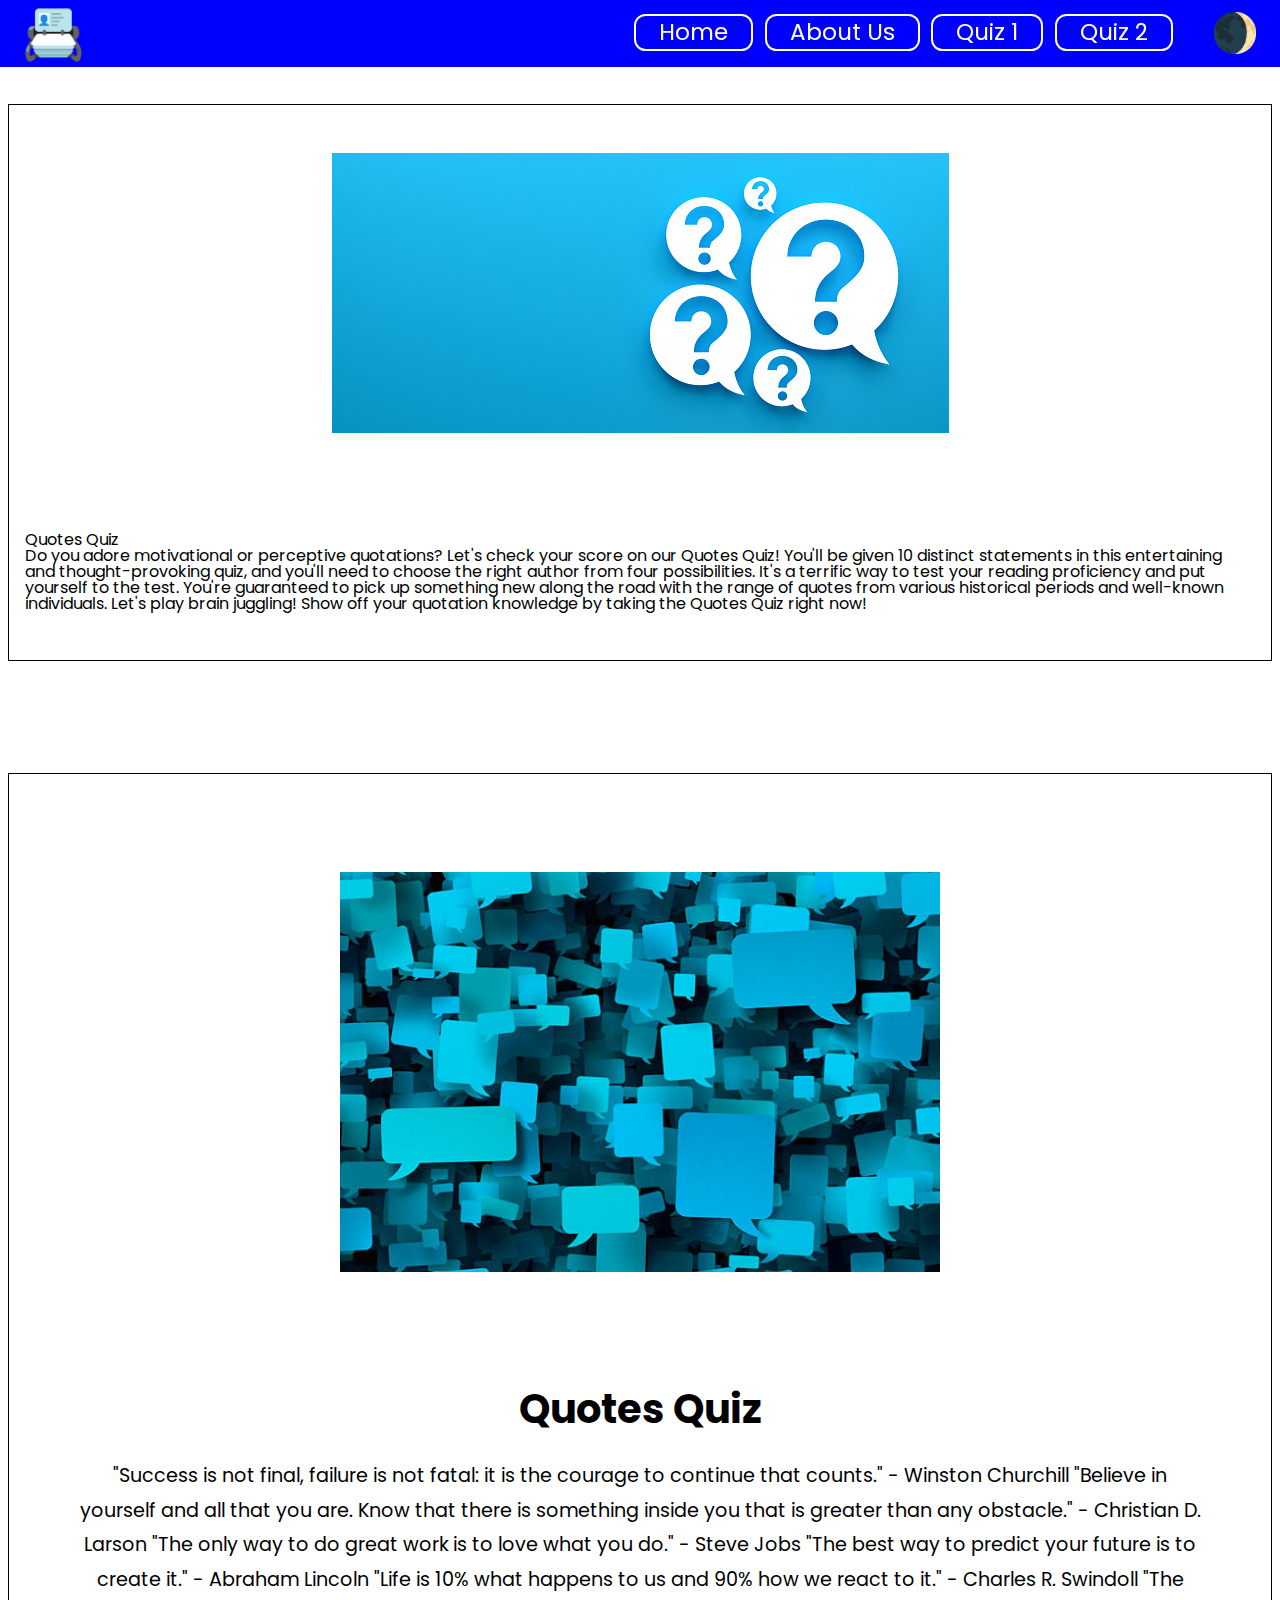
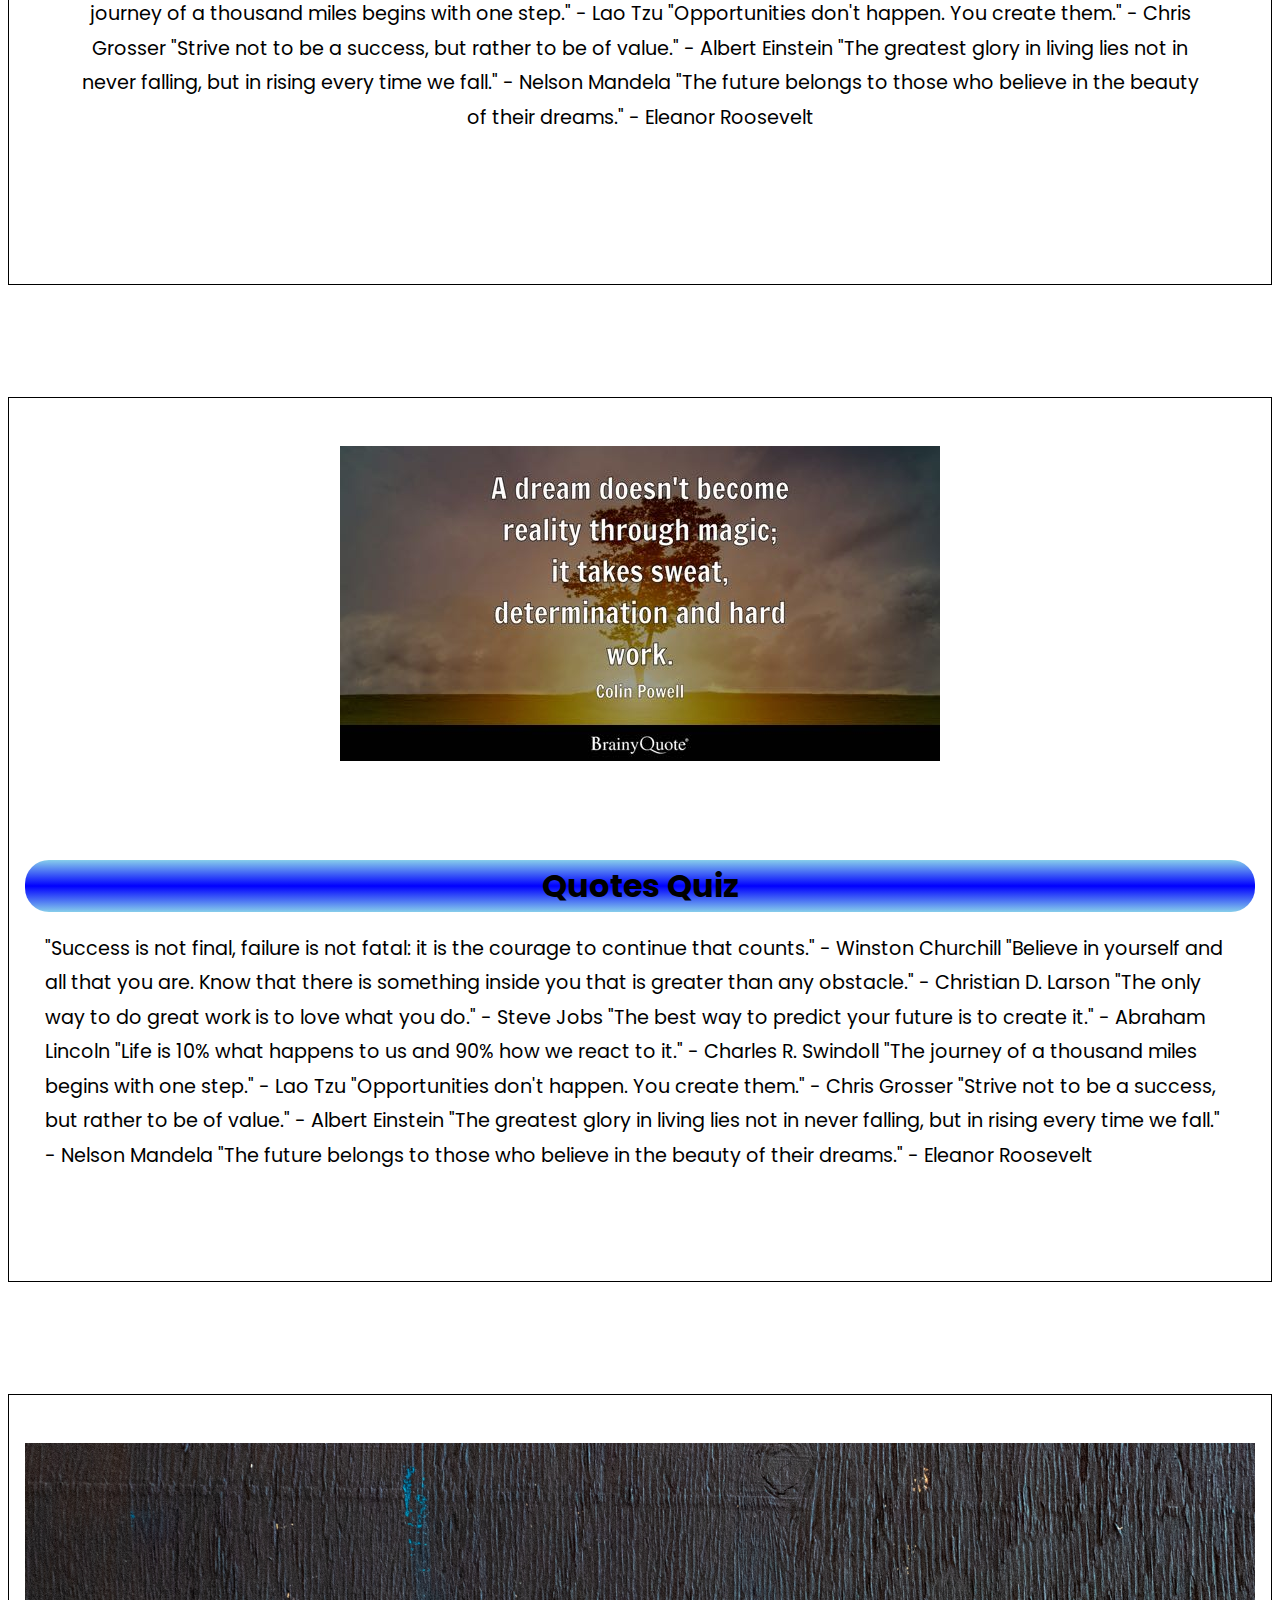
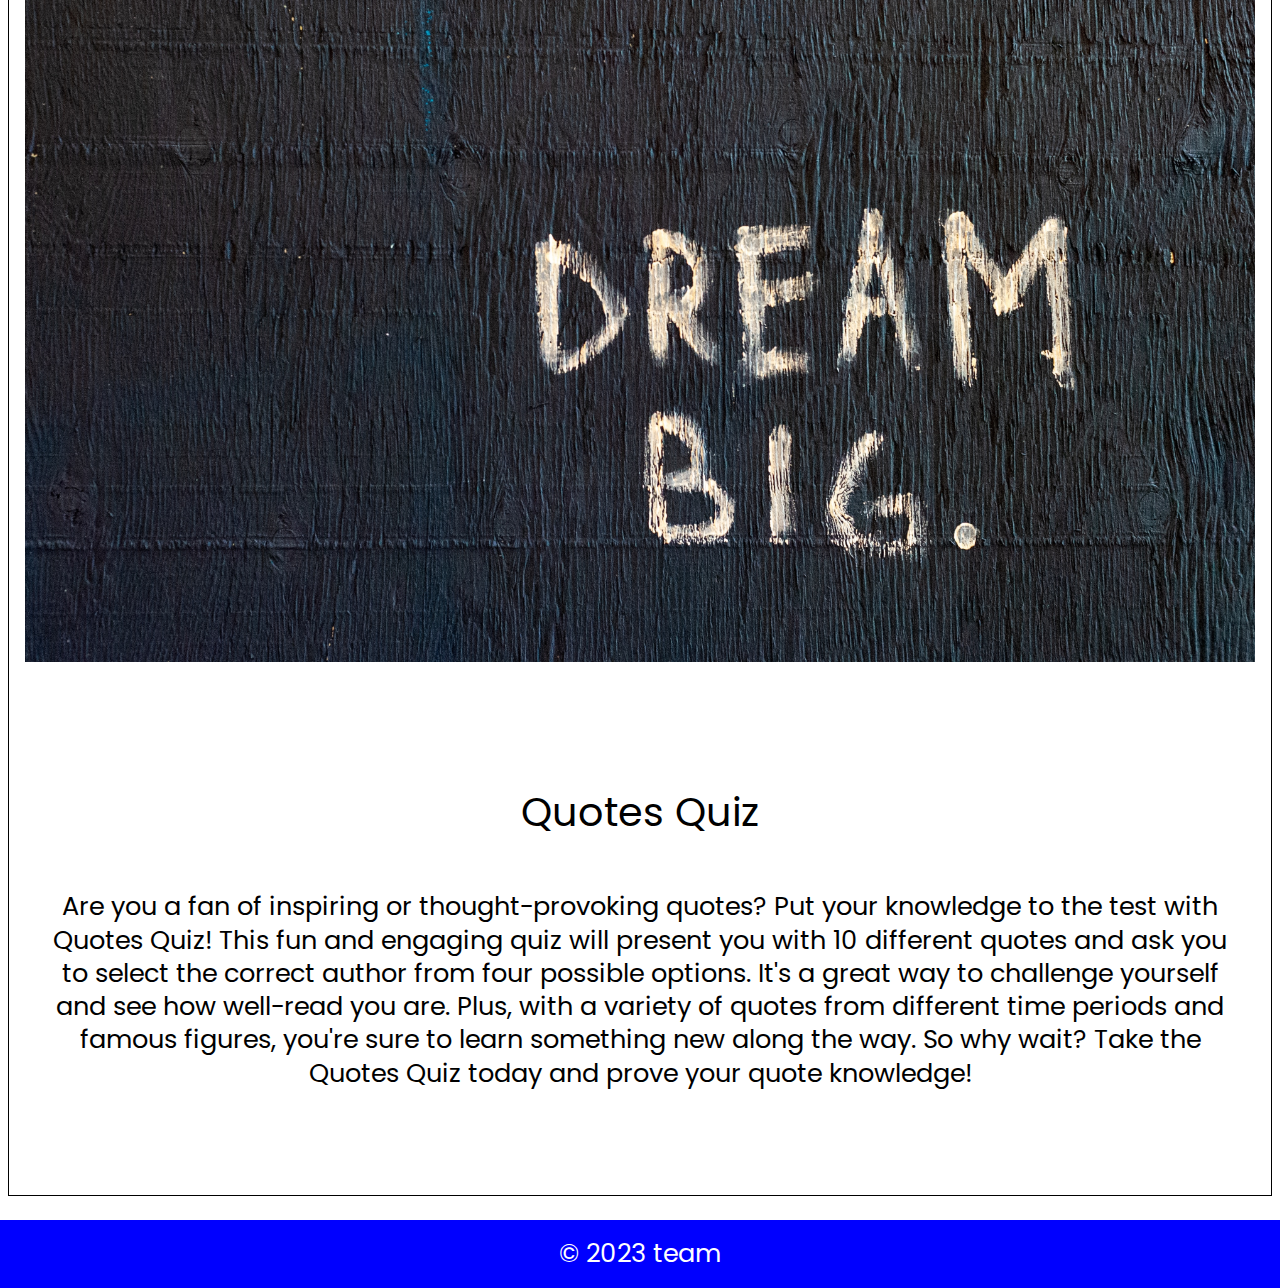
==== index.html @ eec02285 "ADD: Quiz 2" ====
<!DOCTYPE html>
<html lang="en">
	<head>
		<meta charset="UTF-8" />
		<meta http-equiv="X-UA-Compatible" content="IE=edge" />
		<meta name="viewport" content="width=device-width, initial-scale=1.0" />
		<title>Document</title>
		<!--Links-->
		<link rel="stylesheet" href="./css/reset.css" />
		<link rel="stylesheet" href="./css/home.css" />
		<link rel="preconnect" href="https://fonts.googleapis.com" />
		<link rel="preconnect" href="https://fonts.gstatic.com" crossorigin />
		<link
			href="https://fonts.googleapis.com/css2?family=Poppins:ital,wght@0,300;0,400;0,700;1,300;1,400;1,700&display=swap"
			rel="stylesheet"
		/>
	</head>
	<body>
		<header class="header-container">
			<span class="logo">📇</span>
			<nav>
				<ul class="nav-container">
					<li><a href="index.html">Home</a></li>
					<li><a href="about-us.html">About Us</a></li>
					<li><a href="quiz.html">Quiz 1</a></li>
					<li><a href="quiz2.html">Quiz 2</a></li>
					<!-- <li><a href="quiz3.html">Quiz 3</a></li> -->
					<span id="dark">🌒</span>
				</ul>
			</nav>
		</header>
		<main class="main-container">
			<!-- sandrine -->
			<section class="container container-chidera">
				<div class="hero-container">
					<img
						src="./chideras images /istockphoto-1292771469-170667a-2.jpg"
						alt="Image"
					/>
				</div>
				<div class="content-container">
					<h2>Quotes Quiz</h2>
					<p>
						Do you adore motivational or perceptive quotations? Let's check your
						score on our Quotes Quiz! You'll be given 10 distinct statements in
						this entertaining and thought-provoking quiz, and you'll need to
						choose the right author from four possibilities. It's a terrific way
						to test your reading proficiency and put yourself to the test.
						You're guaranteed to pick up something new along the road with the
						range of quotes from various historical periods and well-known
						individuals. Let's play brain juggling! Show off your quotation
						knowledge by taking the Quotes Quiz right now!
					</p>
				</div>
			</section>

			<!-- tunde -->
			<section class="container container-tunde">
				<div class="hero-container">
					<img
						src="images-tunde/istockphoto-481096541-612x612.jpg"
						alt="Image"
					/>
				</div>
				<div class="content-container">
					<h2>Quotes Quiz</h2>
					<p>
						"Success is not final, failure is not fatal: it is the courage to
						continue that counts." - Winston Churchill "Believe in yourself and
						all that you are. Know that there is something inside you that is
						greater than any obstacle." - Christian D. Larson "The only way to
						do great work is to love what you do." - Steve Jobs "The best way to
						predict your future is to create it." - Abraham Lincoln "Life is 10%
						what happens to us and 90% how we react to it." - Charles R.
						Swindoll "The journey of a thousand miles begins with one step." -
						Lao Tzu "Opportunities don't happen. You create them." - Chris
						Grosser "Strive not to be a success, but rather to be of value." -
						Albert Einstein "The greatest glory in living lies not in never
						falling, but in rising every time we fall." - Nelson Mandela "The
						future belongs to those who believe in the beauty of their dreams."
						- Eleanor Roosevelt
					</p>
				</div>
			</section>
			<!-- daniel -->
			<section class="container container-daniel">
				<div class="hero-container">
					<img src="images-daniel/dream.jpg" alt="Image" />
				</div>
				<div class="content-container">
					<h2>Quotes Quiz</h2>
					<p>
						"Success is not final, failure is not fatal: it is the courage to
						continue that counts." - Winston Churchill "Believe in yourself and
						all that you are. Know that there is something inside you that is
						greater than any obstacle." - Christian D. Larson "The only way to
						do great work is to love what you do." - Steve Jobs "The best way to
						predict your future is to create it." - Abraham Lincoln "Life is 10%
						what happens to us and 90% how we react to it." - Charles R.
						Swindoll "The journey of a thousand miles begins with one step." -
						Lao Tzu "Opportunities don't happen. You create them." - Chris
						Grosser "Strive not to be a success, but rather to be of value." -
						Albert Einstein "The greatest glory in living lies not in never
						falling, but in rising every time we fall." - Nelson Mandela "The
						future belongs to those who believe in the beauty of their dreams."
						- Eleanor Roosevelt
					</p>
				</div>
			</section>

			<!-- victor -->
			<section class="container container-victor">
				<div class="hero-container">
					<img src="./images/dream_big.jpeg" alt="Image" />
				</div>
				<div class="content-container">
					<h2>Quotes Quiz</h2>
					<p>
						Are you a fan of inspiring or thought-provoking quotes? Put your
						knowledge to the test with Quotes Quiz! This fun and engaging quiz
						will present you with 10 different quotes and ask you to select the
						correct author from four possible options. It's a great way to
						challenge yourself and see how well-read you are. Plus, with a
						variety of quotes from different time periods and famous figures,
						you're sure to learn something new along the way. So why wait? Take
						the Quotes Quiz today and prove your quote knowledge!
					</p>
				</div>
			</section>
		</main>
		<footer class="footer-container">
			<p class="footer">&copy 2023 team</p>
		</footer>
		<script src="./js/dark.js"></script>
		<script src="./js/home.js"></script>
	</body>
</html>
---- css/home.css ----
/* Variables */
:root {
	--main: blue;
	--dark: black;
	--light: white;
	--alert: orange;
	--html: rgb(28, 28, 28);
}

/* General */
* {
	box-sizing: border-box;
}

html {
	font-family: 'Poppins', sans-serif;
	font-size: 1rem; /* 16px */
	line-height: 1.6;
	margin: 0 auto;
	scroll-behavior: smooth;
	background-color: var(--html);
}

body {
	min-width: 320px;
	max-width: 1280px;
	min-height: 100svh;
	margin: 0 auto;
	background-color: var(--light);
}

a {
	font-size: clamp(0.8rem, 1.8vw, 1.6rem);
	display: inline-block;
	text-decoration: none;
	color: inherit;
	cursor: pointer;

	margin-left: 0.5em;
	padding: 0.2em 1em;
	border: 2px solid var(--light);
	border-radius: 0.5em;
}

a:hover {
	border: 2px solid var(--alert);
	box-shadow: 3px 3px 4px grey;
}

#dark {
	font-size: clamp(2rem, 3vw, 3rem);
}

/* Header */
.header-container {
	position: fixed;
	width: 100%;
	max-width: 1280px;
	font-size: clamp(1.2rem, 2vw, 2rem);
	display: flex;
	justify-content: space-between;
	align-items: center;
	padding: 0.5rem 1.3rem;
	color: var(--light);
	background-color: var(--main);
	z-index: 100;
}

.logo {
	font-size: clamp(2rem, 4vw, 4rem);
}

.nav-container {
	display: flex;
}

.nav-container span {
	margin-left: 1em;
	color: var(--alert);
}

#dark {
	cursor: pointer;
}

/* Main */
.main-container {
	display: flex;
	flex-direction: column;
	justify-content: center;
	align-items: center;
	min-height: 85vh;
	padding: 0.5rem;
}

.container {
	display: flex;
	flex-direction: column;
	justify-content: center;
	align-items: center;
	width: 100%;
	margin: 1rem auto;
	margin-top: 6rem;
	border: 1px solid var(--dark);
}

.hero-container,
.content-container {
	margin: 2rem 0;
	padding: 1rem;
}

/**************************** Team work ****************************/
/* chidera */
.container-sandrine {
	/* code */
}

/* tunde */
.container-tunde {
	display: flex;
	flex-direction: column;
	align-items: center;
	justify-content: center;
	padding: 50px;
}

.container-tunde .hero-container img {
	width: 100%;
	max-width: 600px;
}

.container-tunde .content-container {
	text-align: center;
	margin-top: 50px;
}

.container-tunde h2 {
	font-size: 2.5rem;
	font-weight: bold;
	margin-bottom: 30px;
}

.container-tunde p {
	font-size: 1.2rem;
	line-height: 1.8;
	margin-bottom: 50px;
}

/* daniel */
.container-daniel {
	width: 100%;
	display: flex;
}

.container-daniel .hero-container img {
	width: 100%;
	margin: 0;
	justify-content: center;
}

.container-daniel .content-container h2 {
	background-image: linear-gradient(to bottom, skyblue, blue, skyblue);
	border-radius: 2px black;
	text-align: center;
	font-weight: 700;
	font-size: 2rem;
	padding: 10px;
	border-radius: 1.5rem;
}
.container-daniel .content-container p {
	margin: 10px;
	padding: 10px;
	font-size: 1.2rem;
	line-height: 1.8;
	margin-bottom: 50px;
}

/* victor */
.container-victor {
	width: 100%;
}

.container-victor img {
	width: 100%;
	margin: 0;
}

.container-victor h2 {
	font-size: clamp(2em, 3.1vw, 3em);
	margin: 2rem auto;
	text-align: center;
}

.container-victor p {
	font-size: clamp(1.2em, 2vw, 1.8em);
	margin: 2rem auto;
	text-align: center;
	line-height: 1.3;
	padding: 1em;
}
/* Footer */
.footer-container {
	width: 100%;
	min-height: 5vh;
	padding: 0.5rem 0;
	color: var(--main);
	background-color: var(--main);
}

p.footer {
	font-size: clamp(1.2rem, 2vw, 2rem);
	text-align: center;
	color: var(--light);
	line-height: 2em;
}
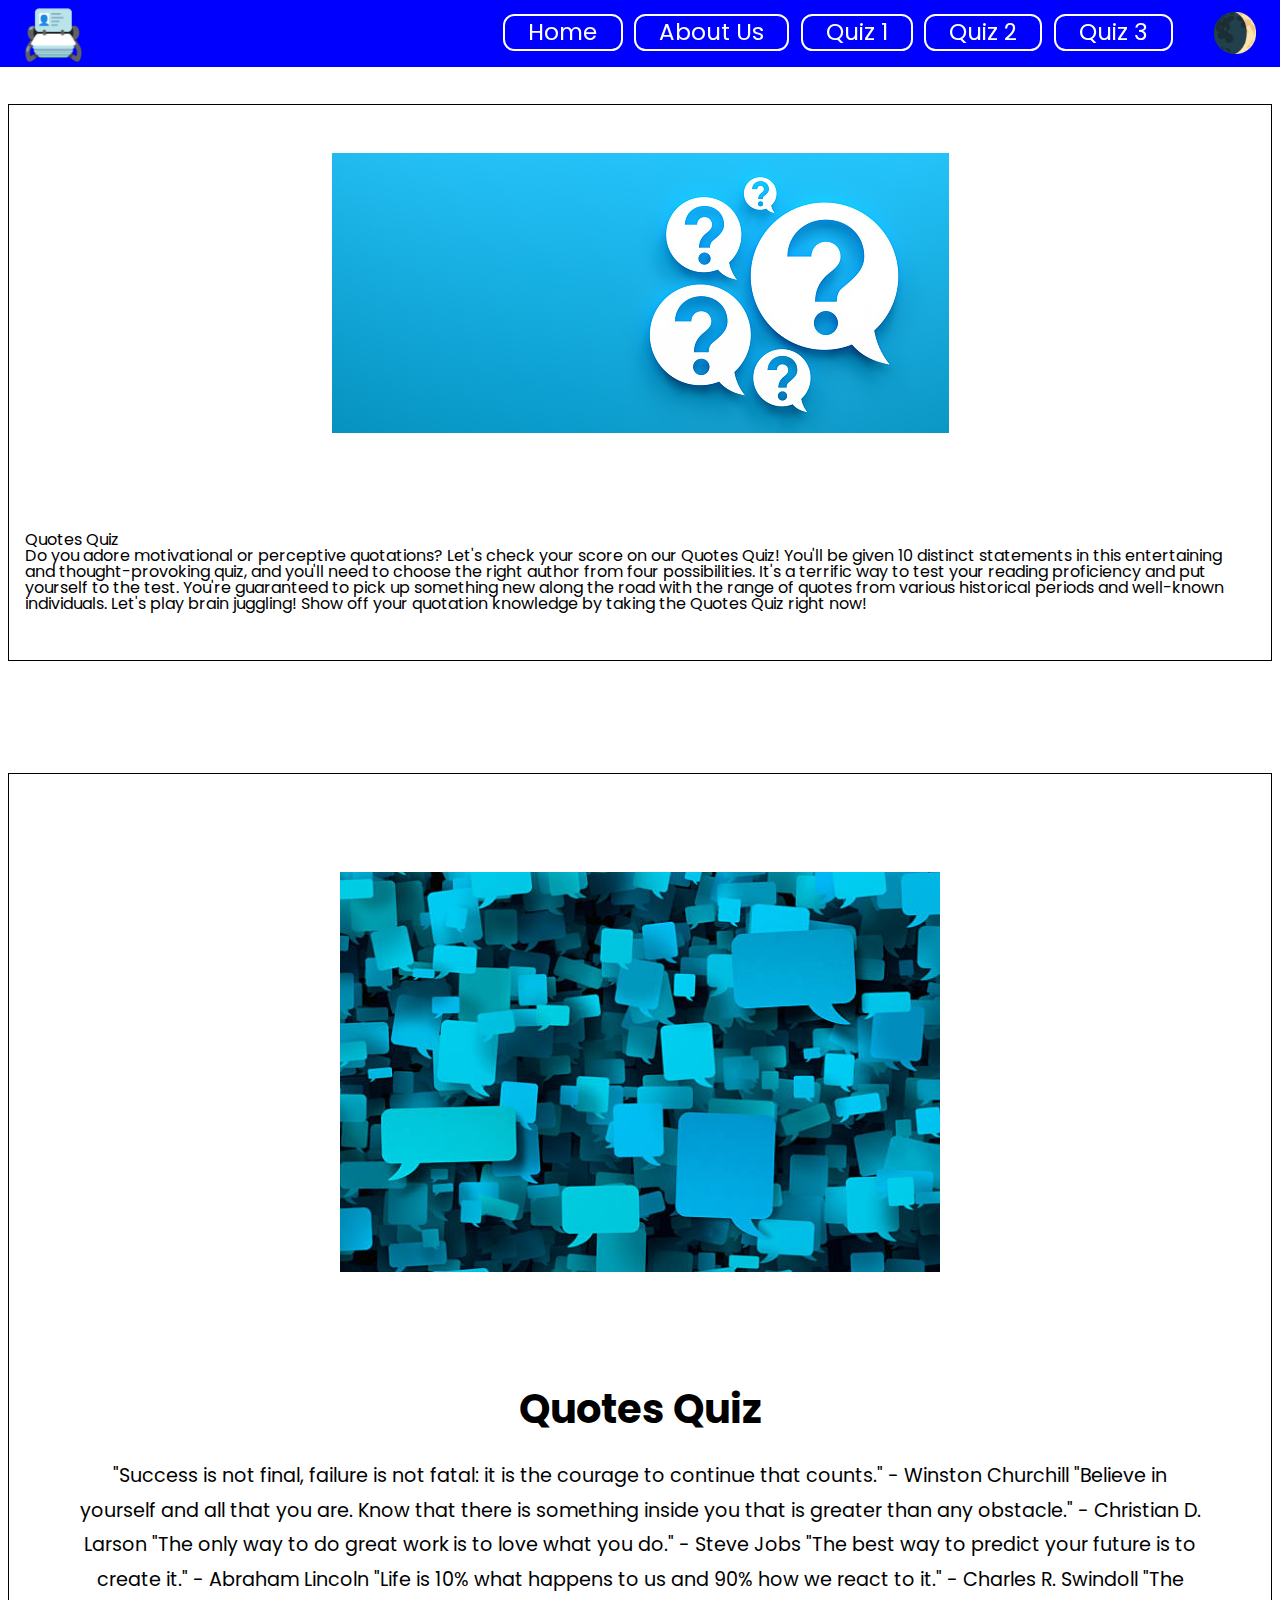
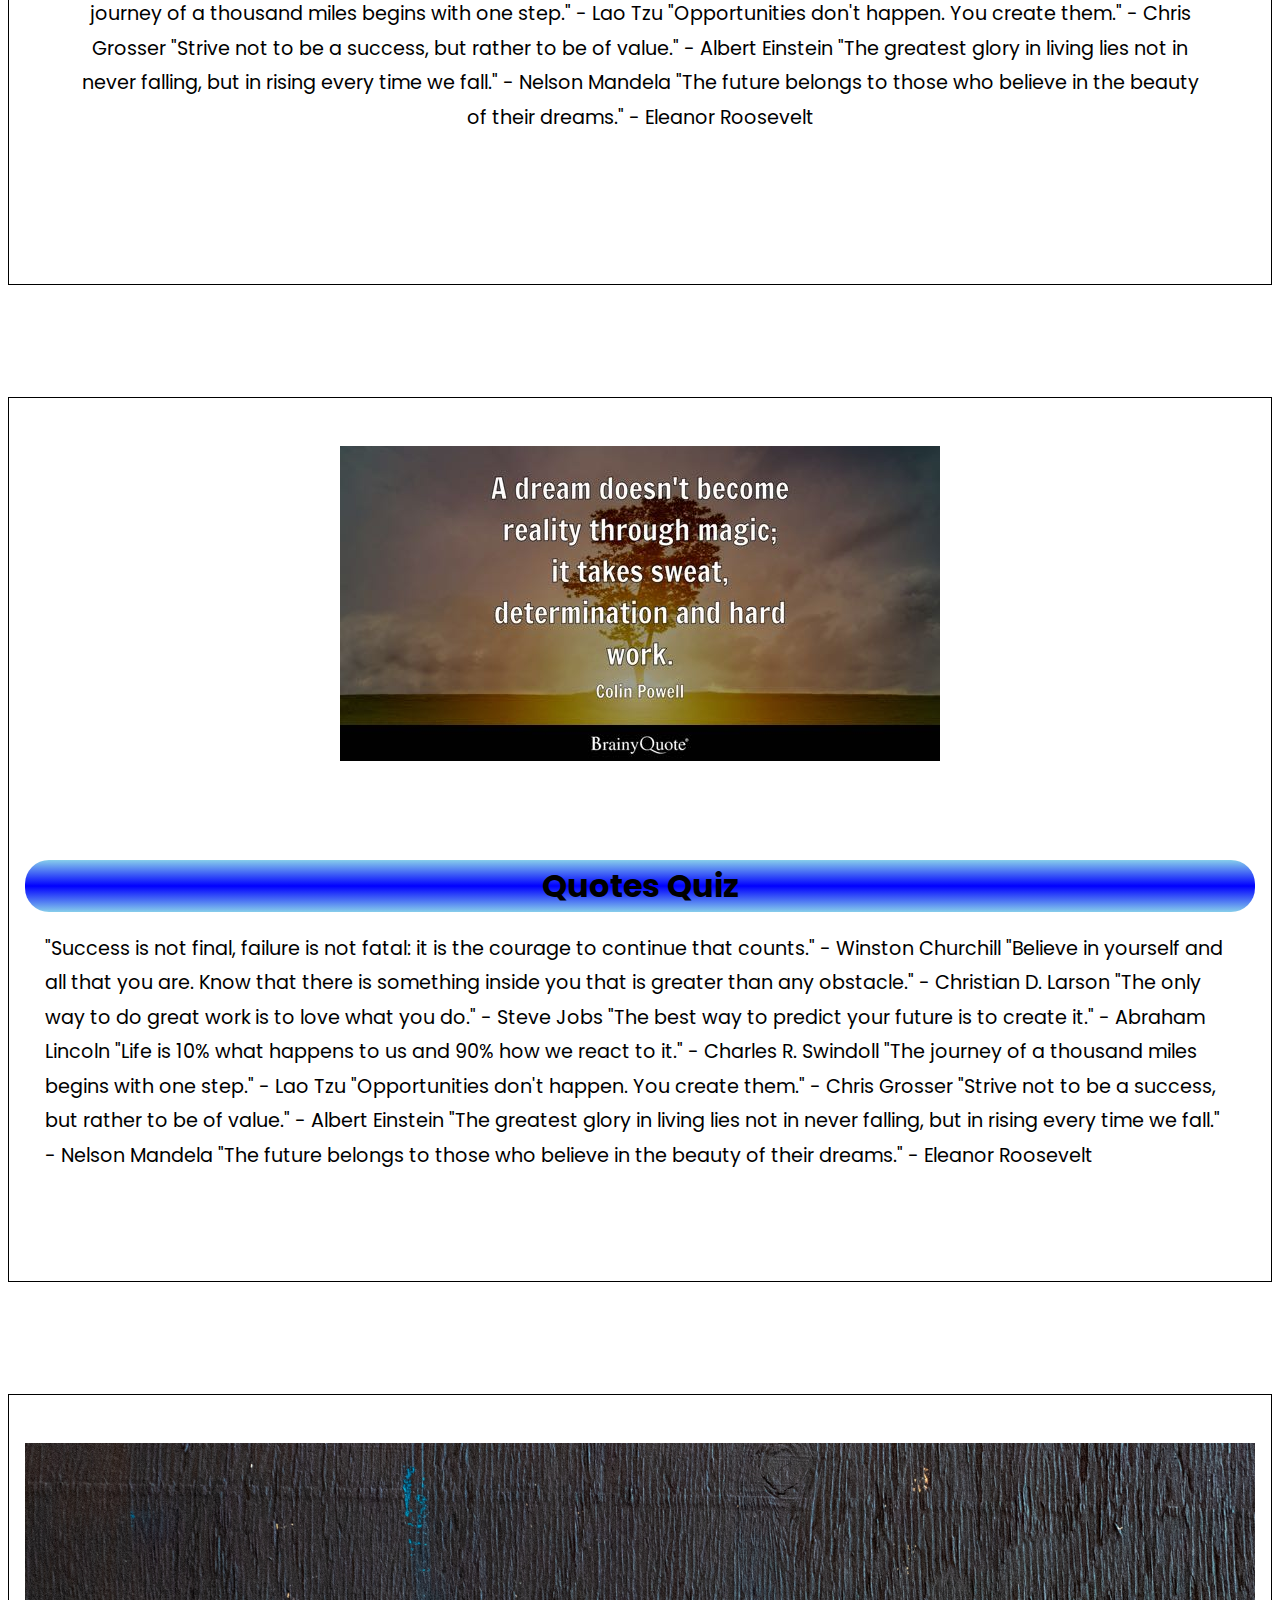
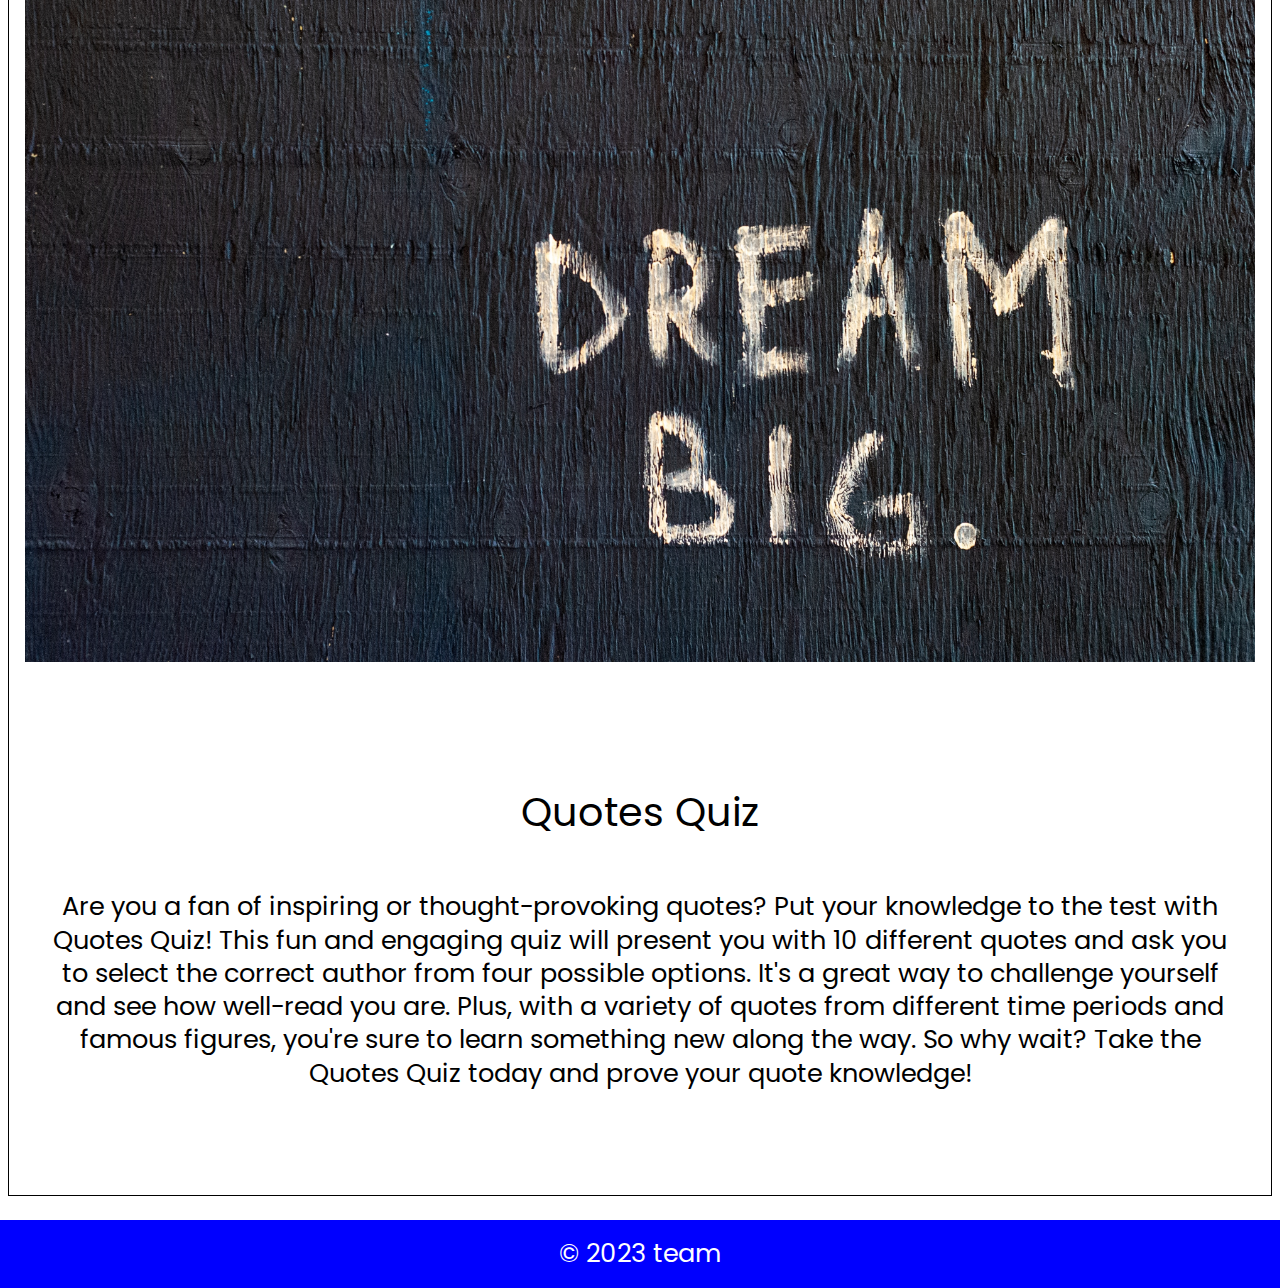
==== commit 97cf3152: "ADD: Quiz 3" ====
--- a/index.html
+++ b/index.html
@@ -24,7 +24,8 @@
 					<li><a href="about-us.html">About Us</a></li>
 					<li><a href="quiz.html">Quiz 1</a></li>
 					<li><a href="quiz2.html">Quiz 2</a></li>
-					<!-- <li><a href="quiz3.html">Quiz 3</a></li> -->
+					<li><a href="quiz3.html">Quiz 3</a></li>
+					<!-- <li><a href="quiz4.html">Quiz 4</a></li> -->
 					<span id="dark">🌒</span>
 				</ul>
 			</nav>
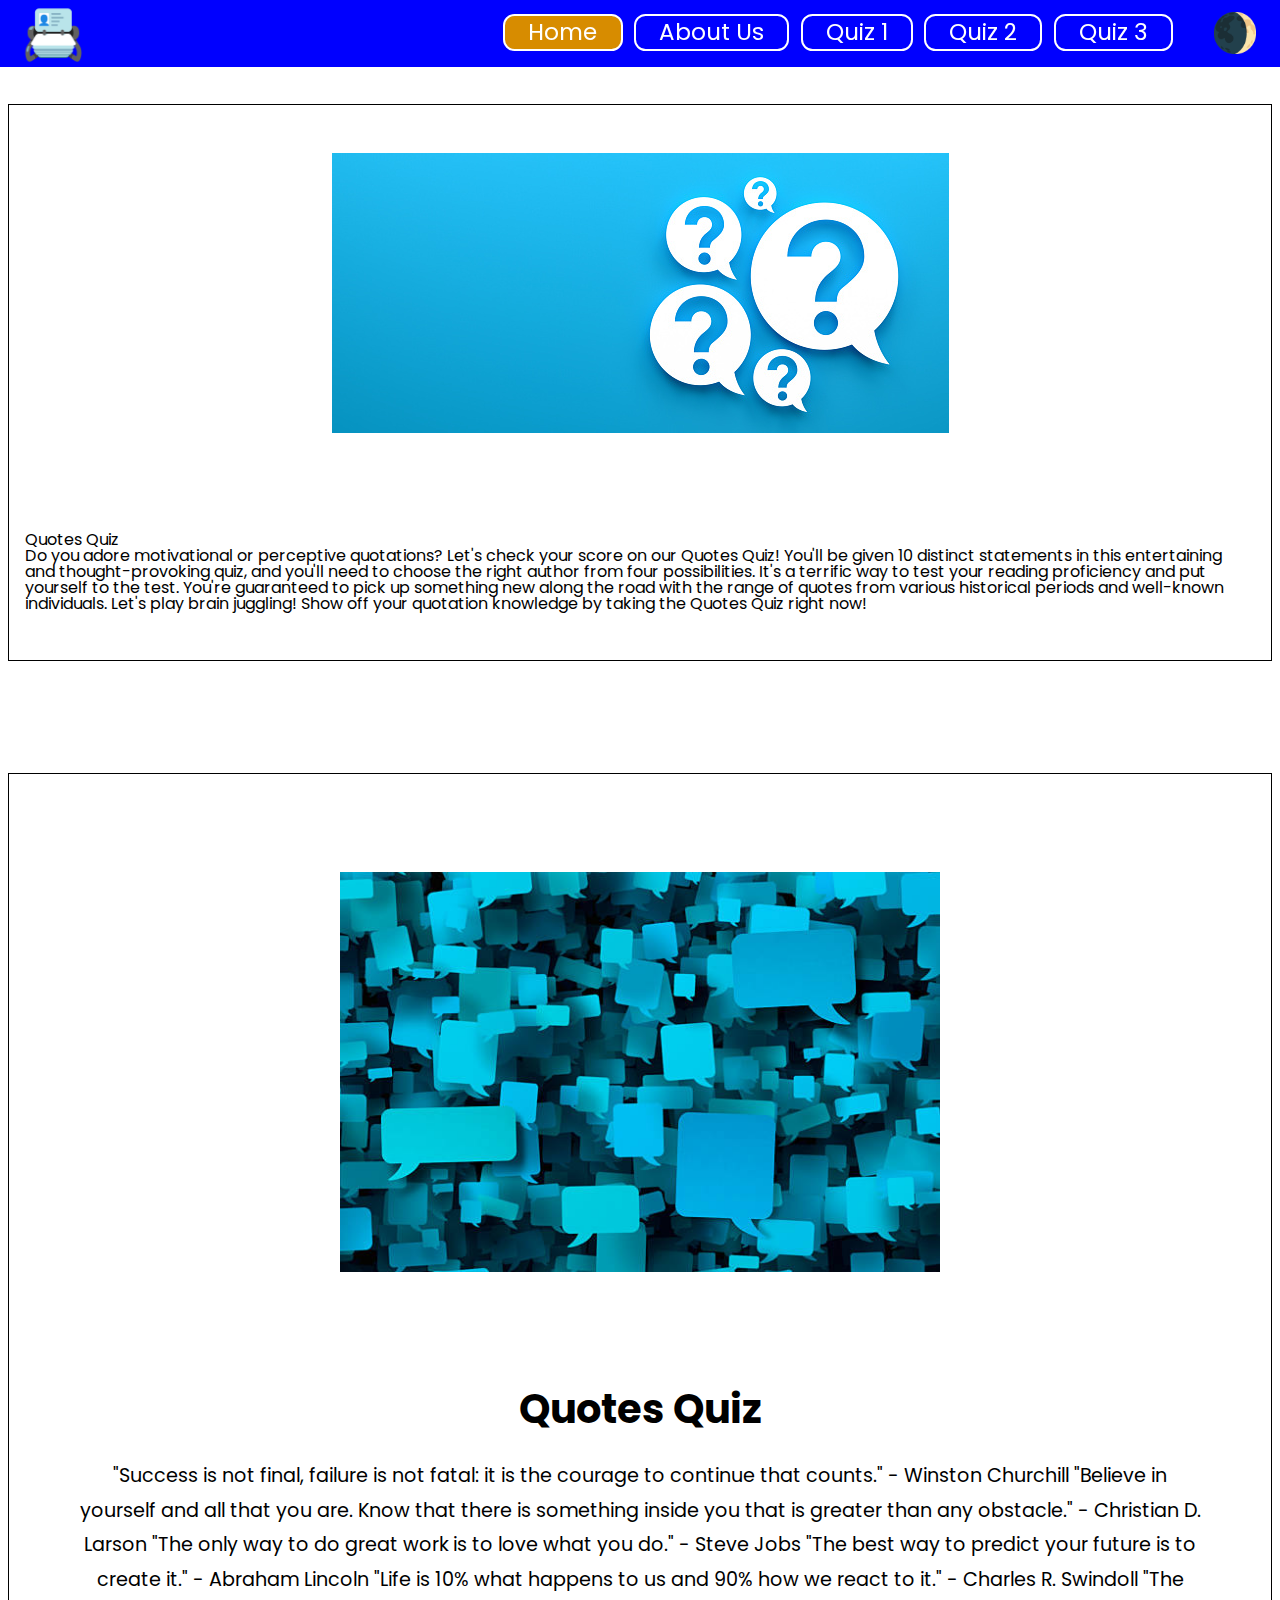
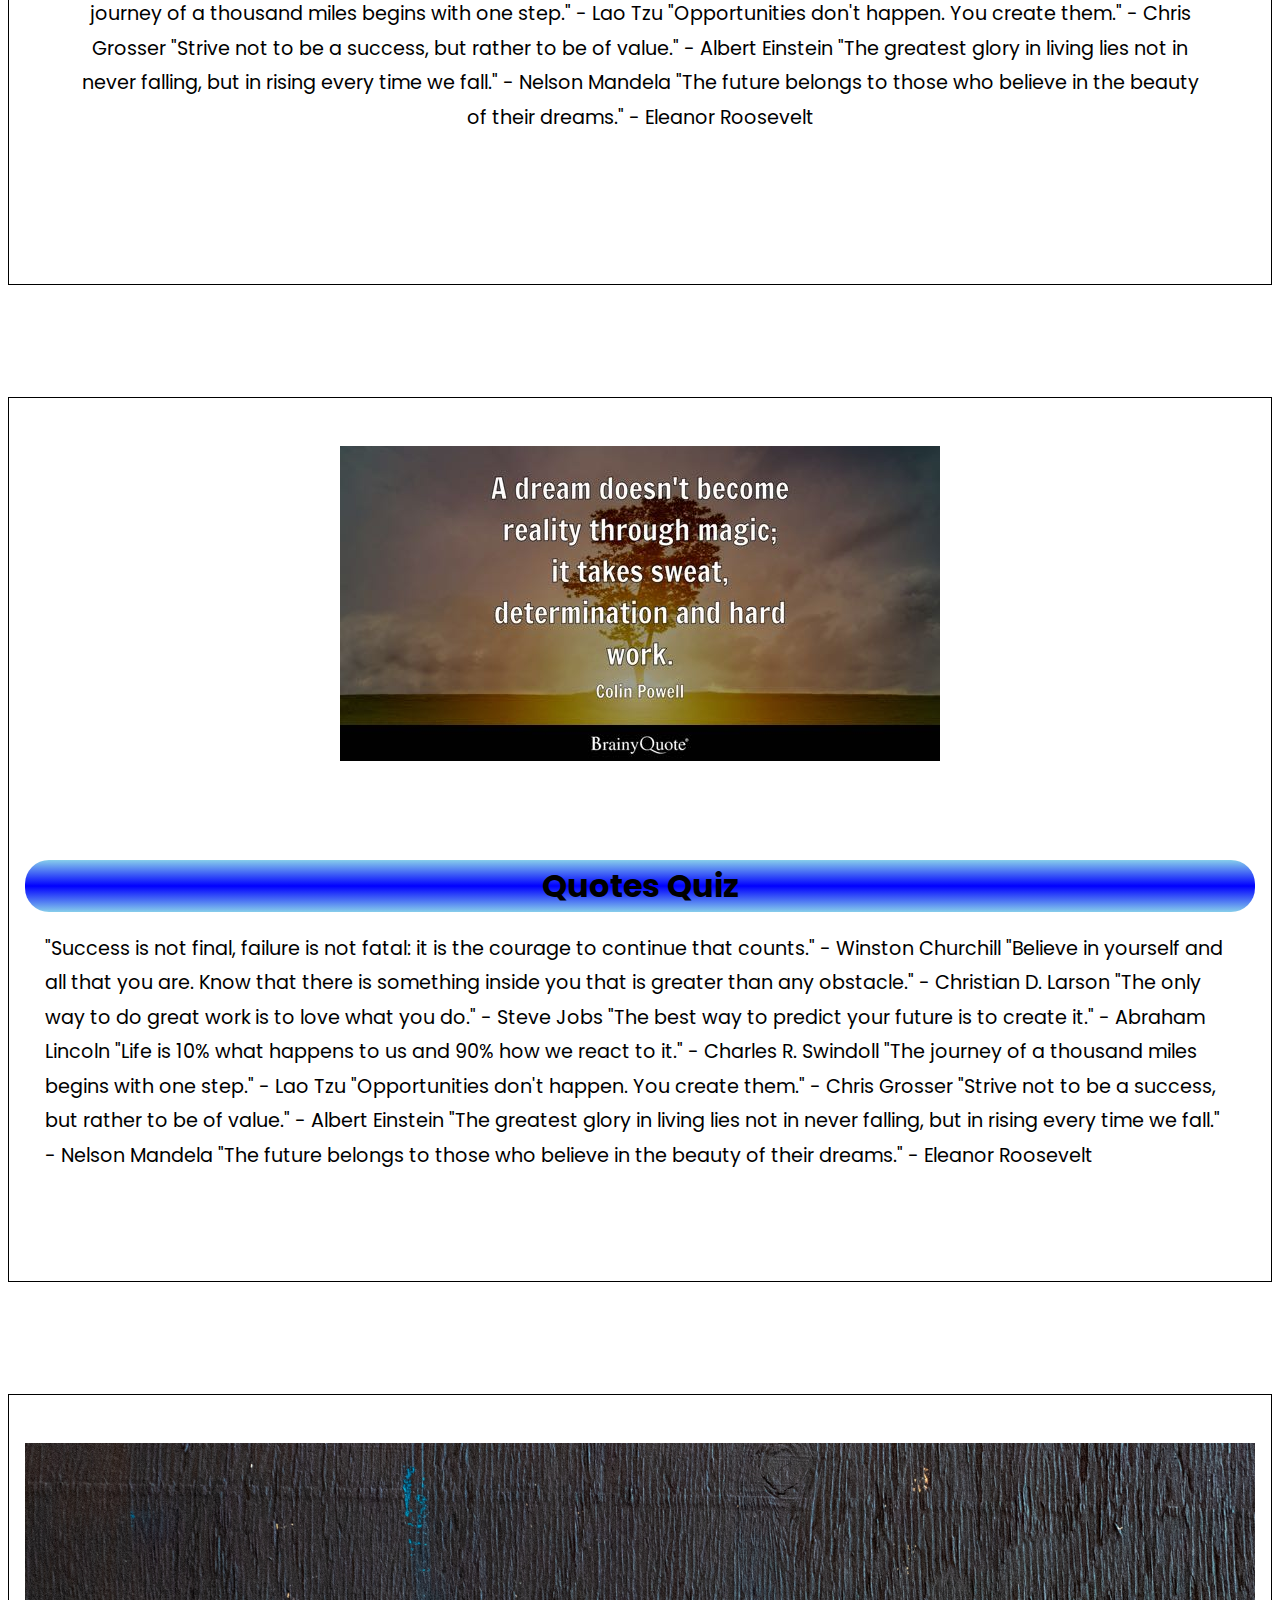
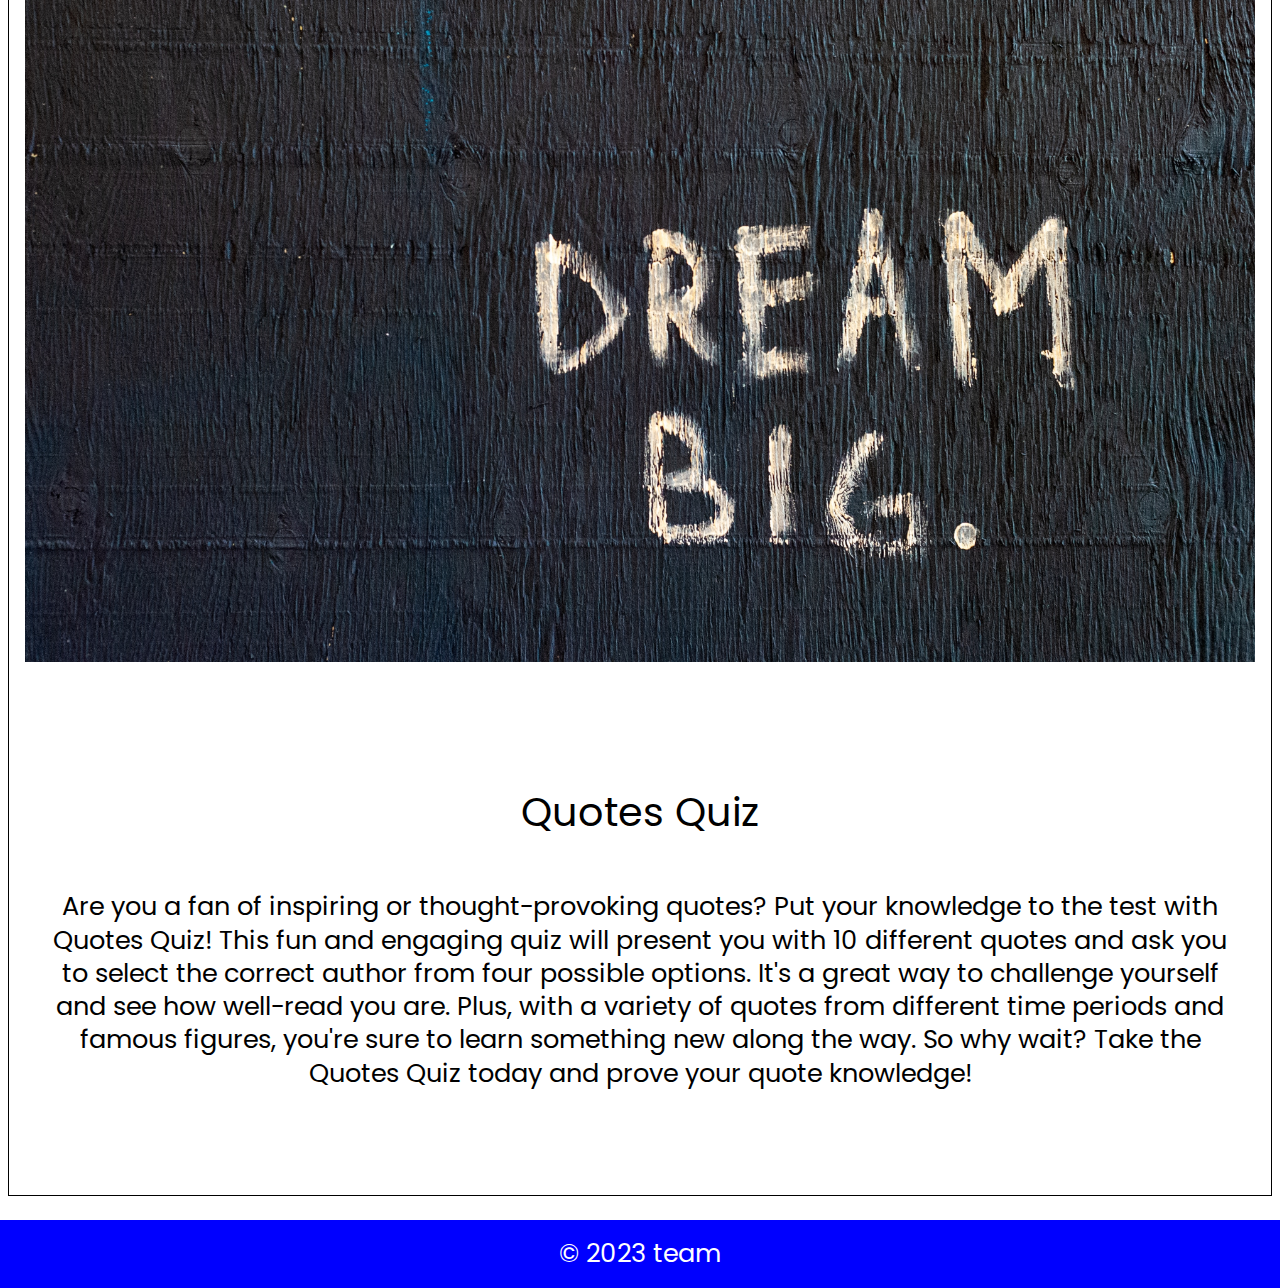
==== commit d8461227: "ADD: new styles to nav bar" ====
--- a/index.html
+++ b/index.html
@@ -20,7 +20,7 @@
 			<span class="logo">📇</span>
 			<nav>
 				<ul class="nav-container">
-					<li><a href="index.html">Home</a></li>
+					<li><a href="index.html" class="current-page">Home</a></li>
 					<li><a href="about-us.html">About Us</a></li>
 					<li><a href="quiz.html">Quiz 1</a></li>
 					<li><a href="quiz2.html">Quiz 2</a></li>
--- a/css/home.css
+++ b/css/home.css
@@ -4,6 +4,7 @@
 	--dark: black;
 	--light: white;
 	--alert: orange;
+	--menu: rgb(215, 140, 0);
 	--html: rgb(28, 28, 28);
 }
 
@@ -42,6 +43,10 @@
 	border-radius: 0.5em;
 }
 
+.current-page {
+	background-color: var(--menu);
+}
+
 a:hover {
 	border: 2px solid var(--alert);
 	box-shadow: 3px 3px 4px grey;
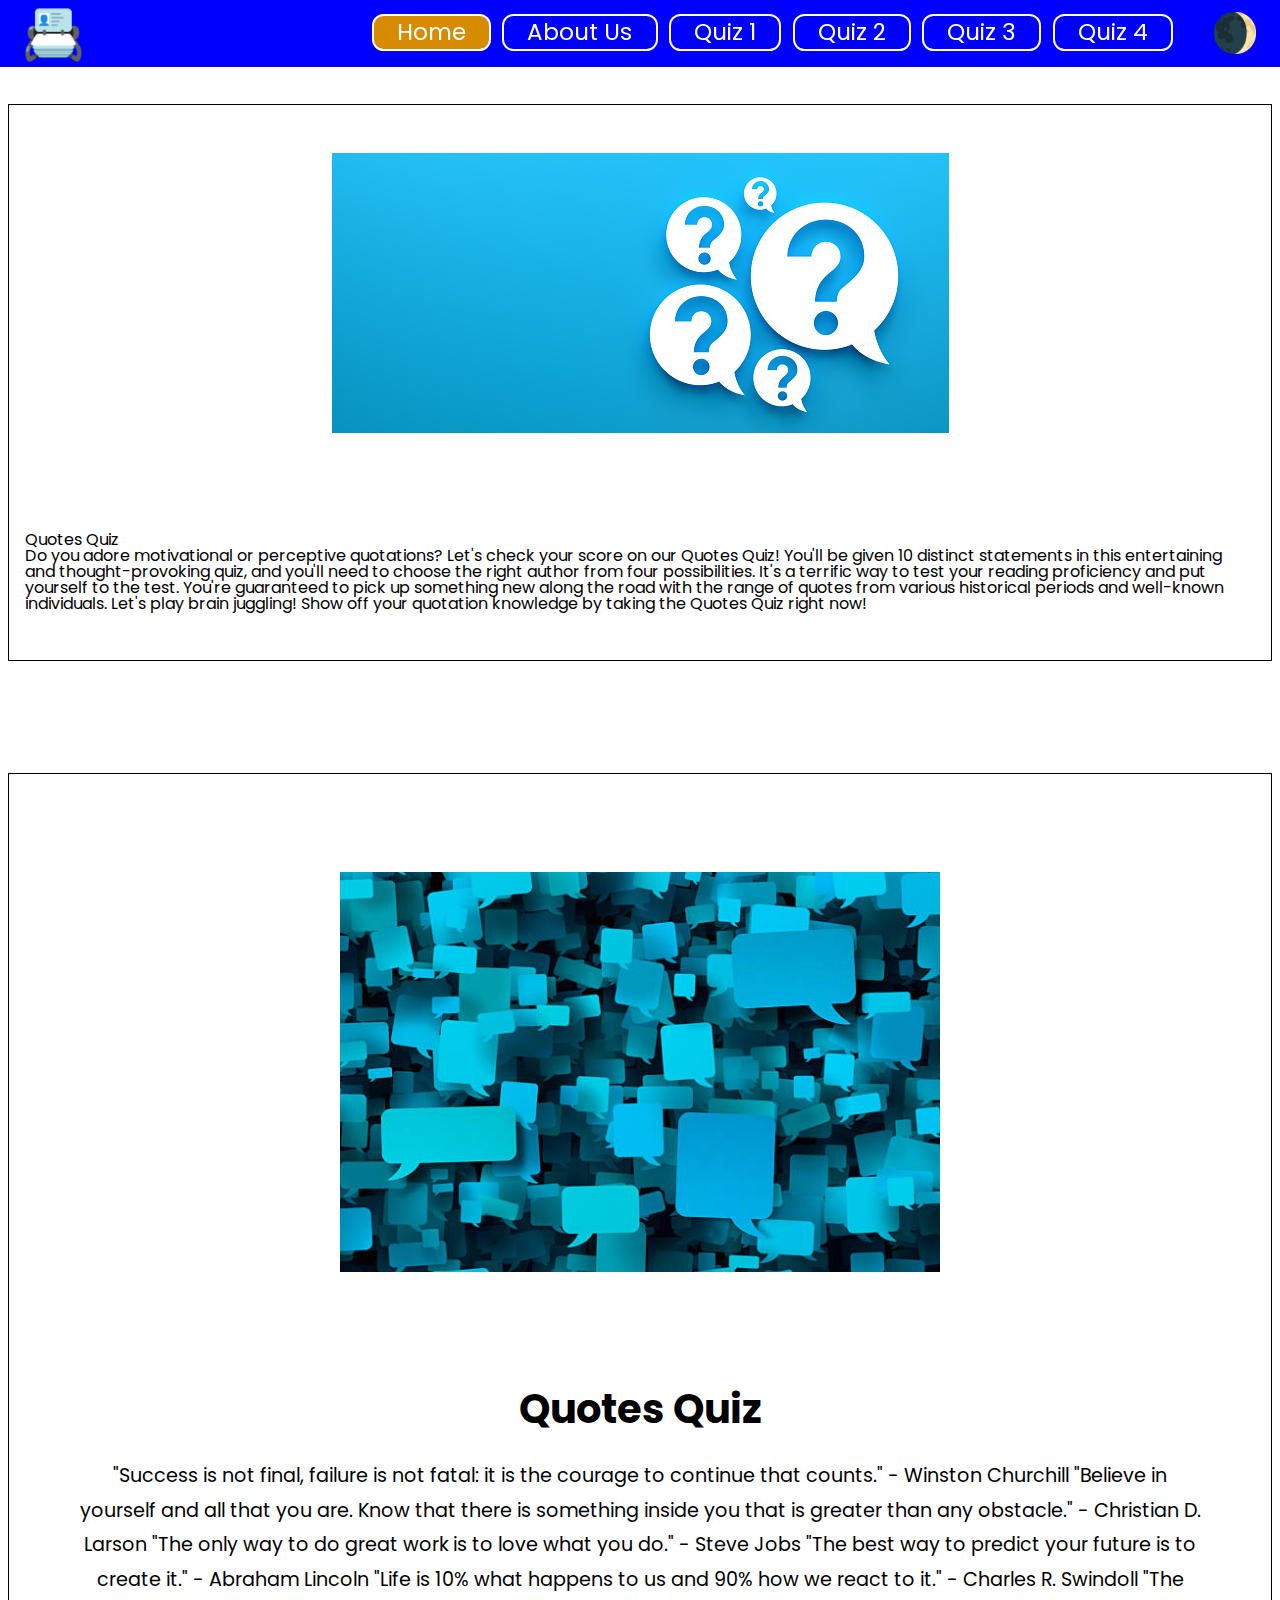
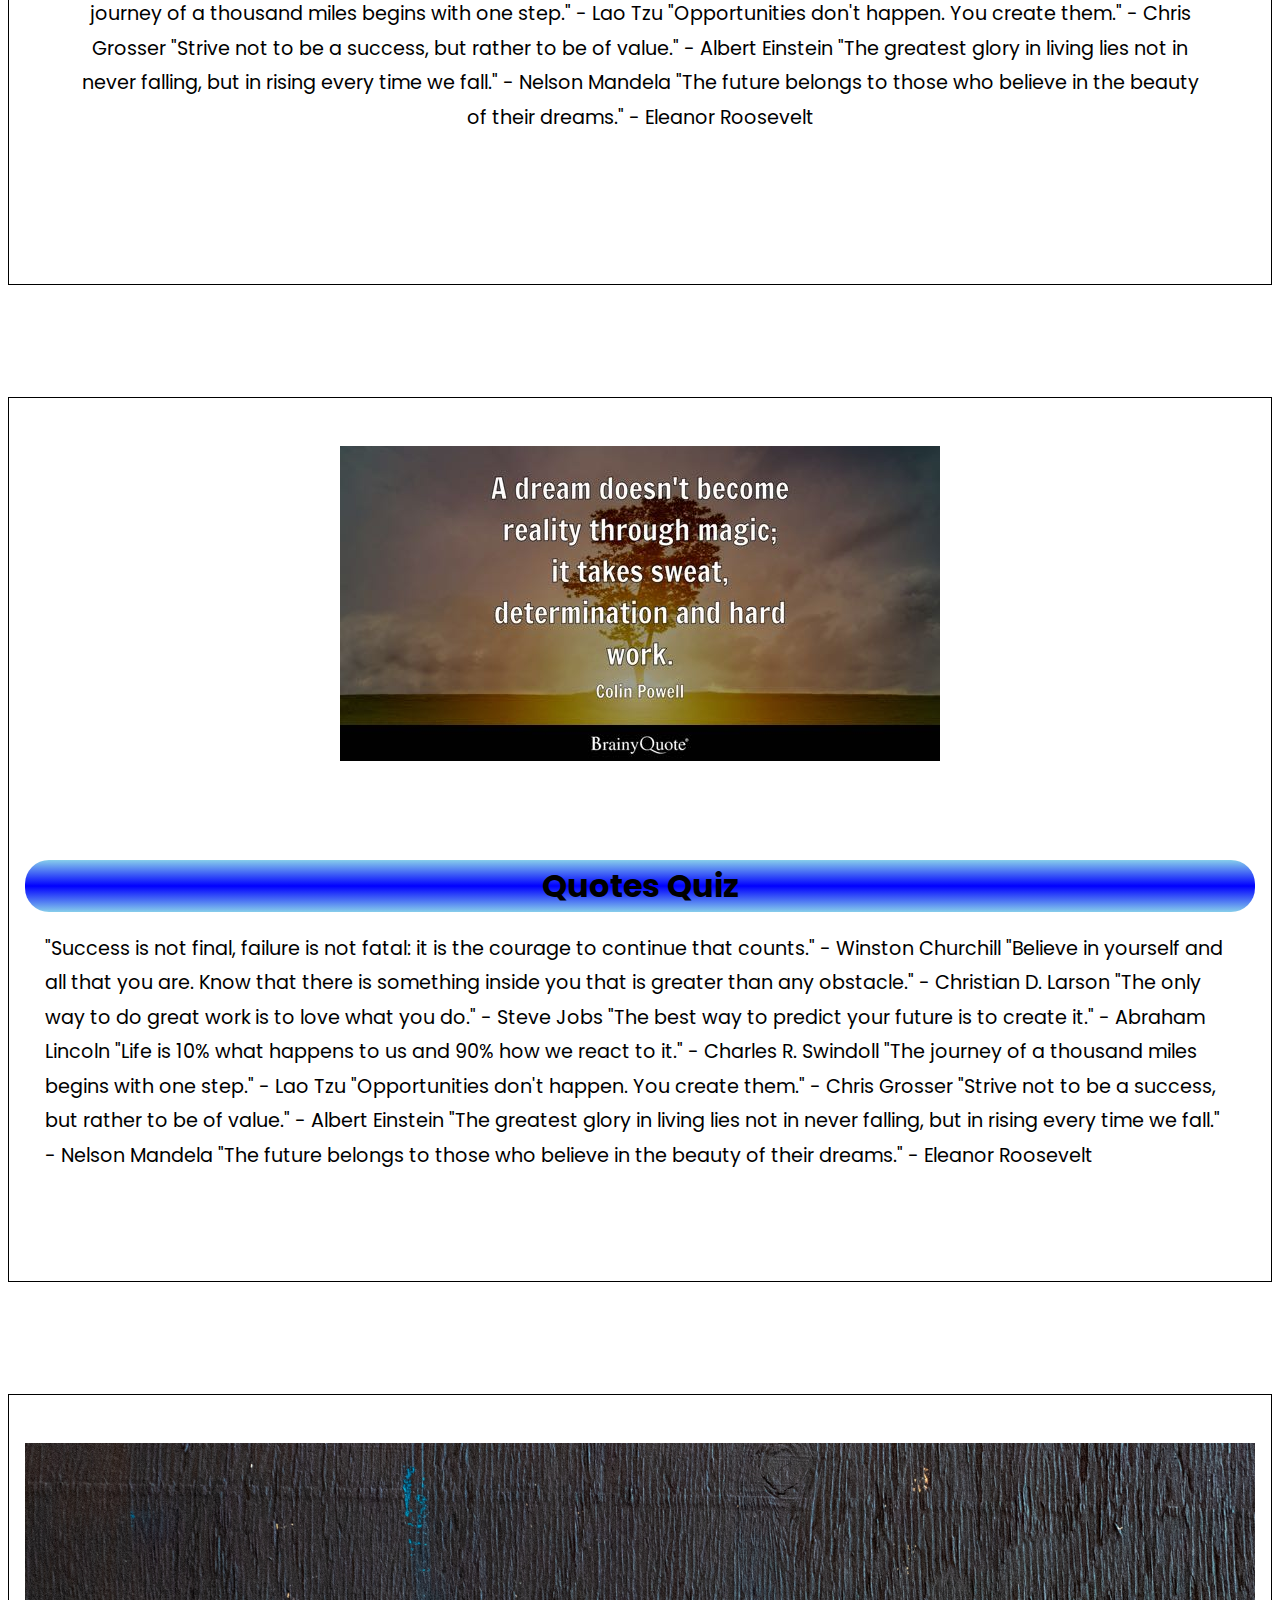
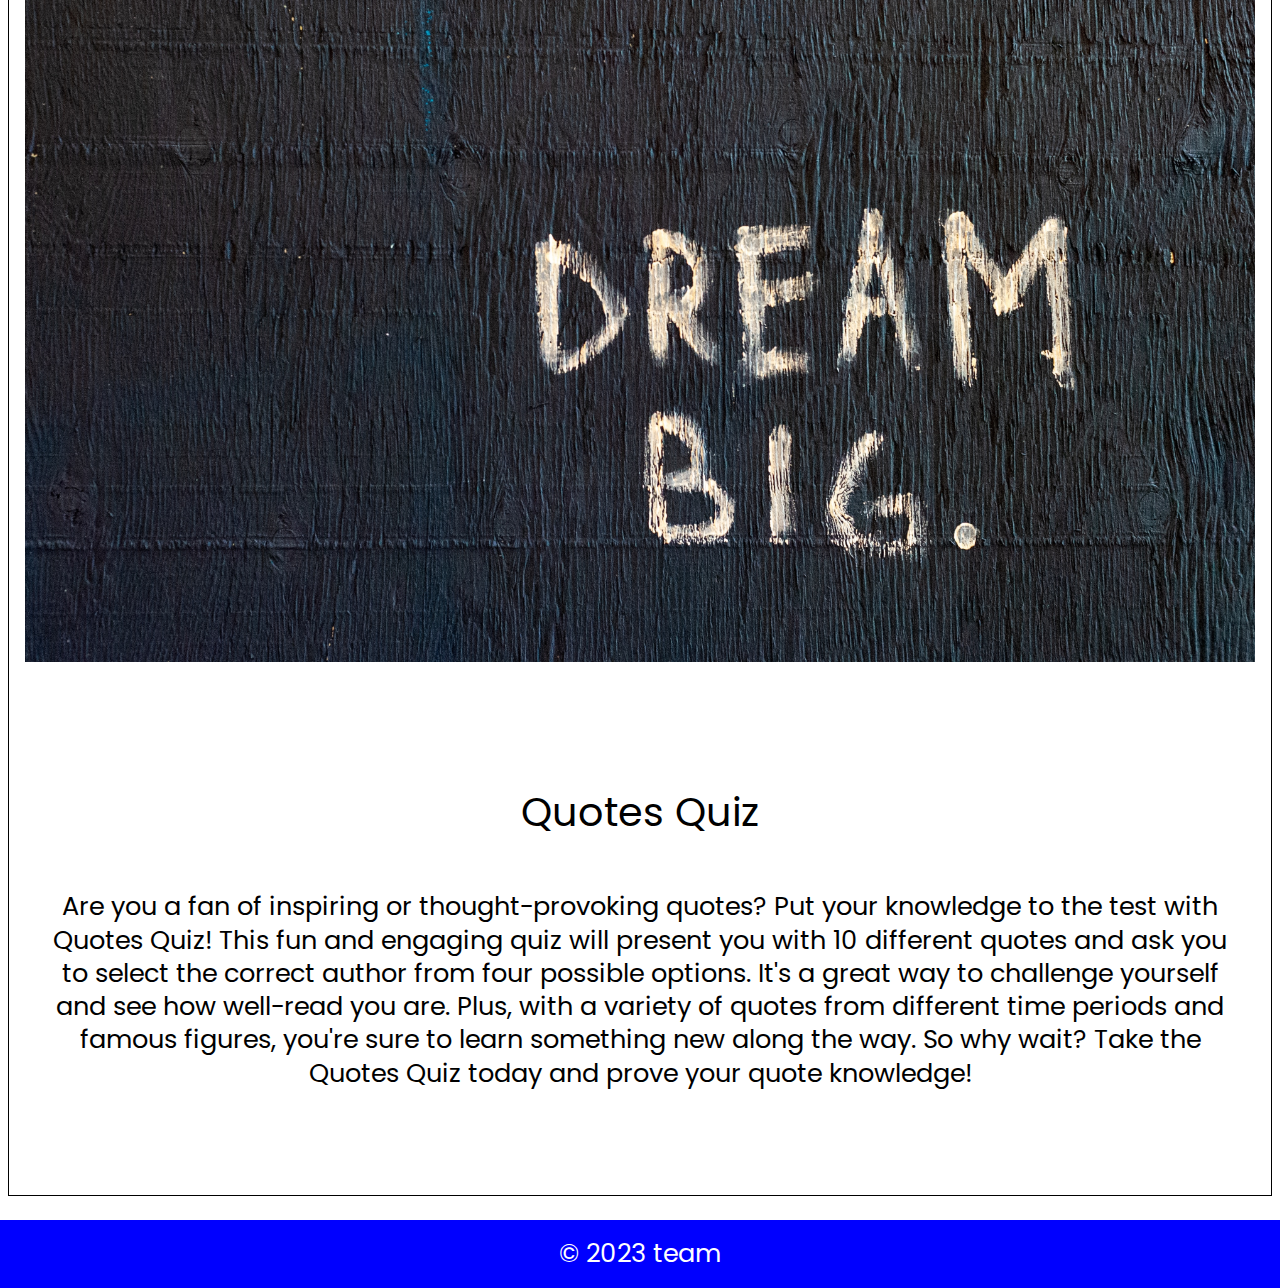
==== commit e67c3ebc: "ADD: Quiz 4" ====
--- a/index.html
+++ b/index.html
@@ -25,7 +25,7 @@
 					<li><a href="quiz.html">Quiz 1</a></li>
 					<li><a href="quiz2.html">Quiz 2</a></li>
 					<li><a href="quiz3.html">Quiz 3</a></li>
-					<!-- <li><a href="quiz4.html">Quiz 4</a></li> -->
+					<li><a href="quiz4.html">Quiz 4</a></li>
 					<span id="dark">🌒</span>
 				</ul>
 			</nav>
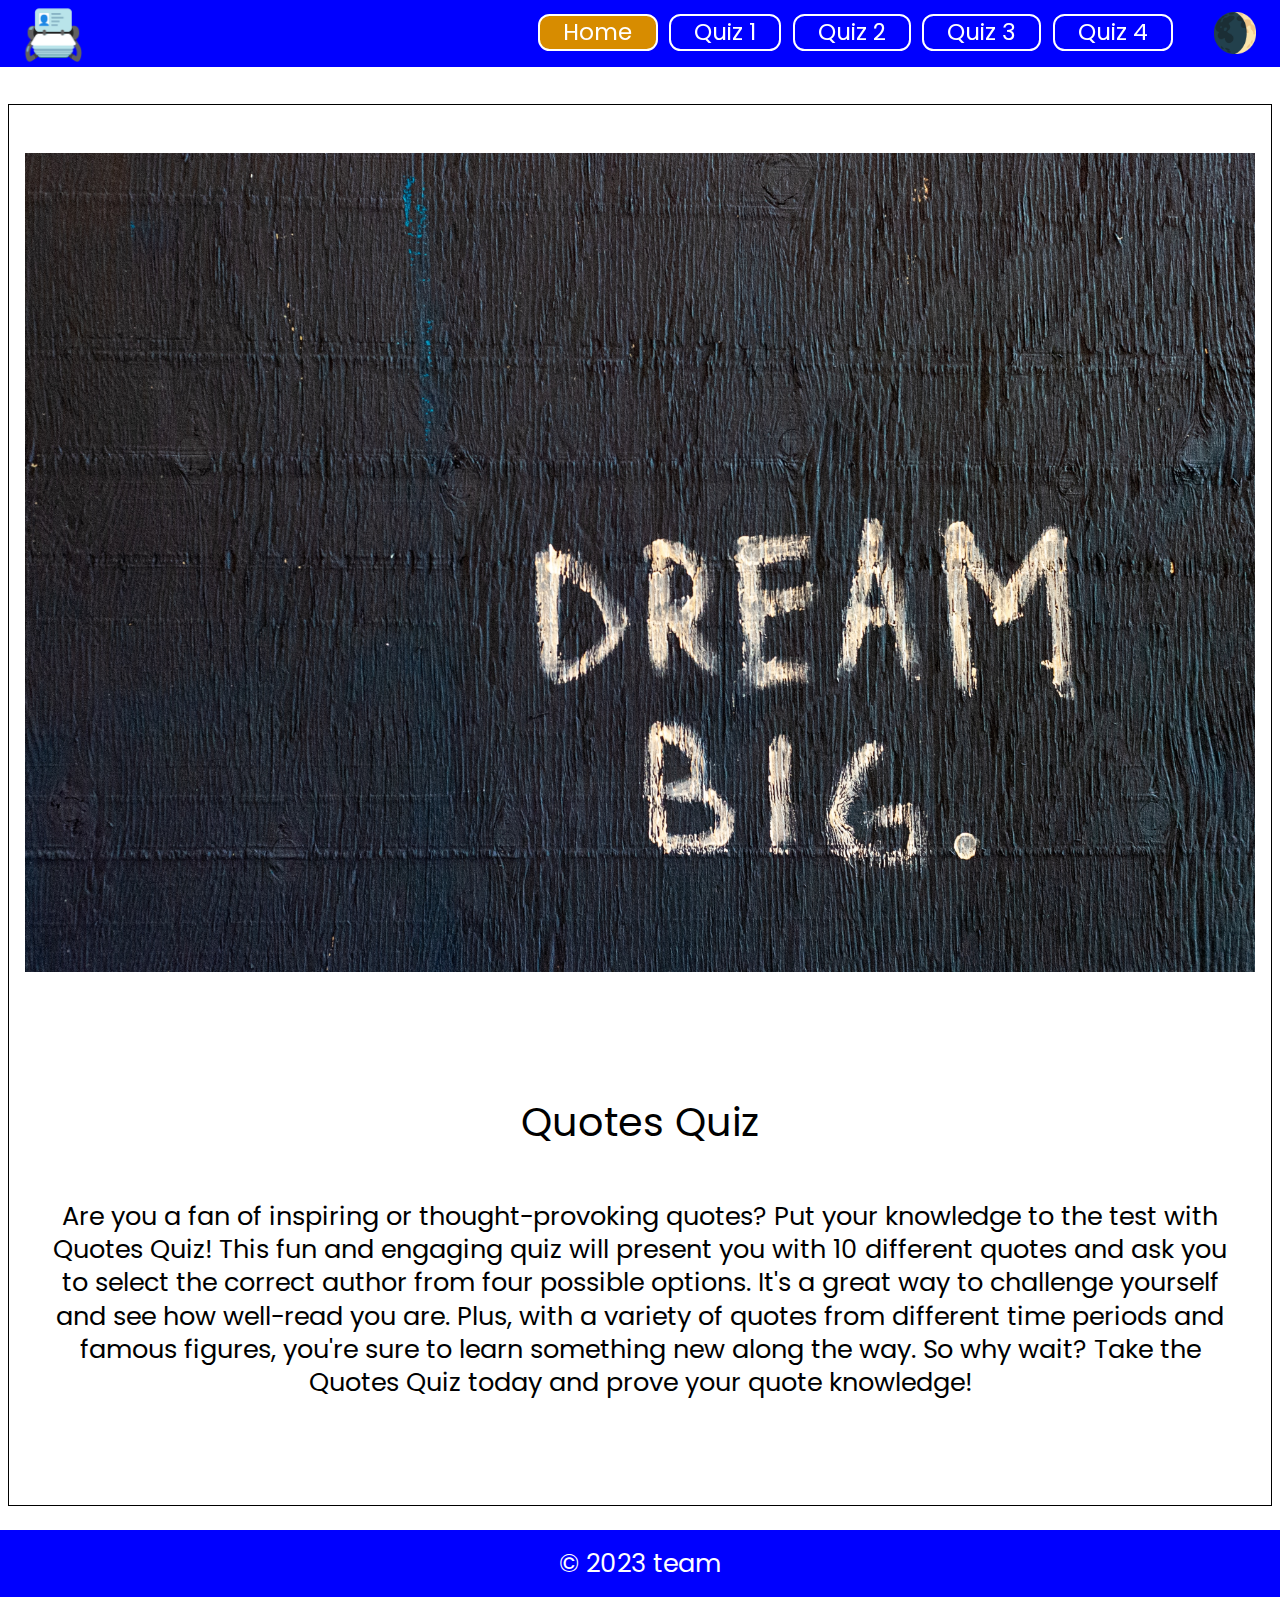
==== commit 1e62ce4f: "FEAT: Remove About Us" ====
--- a/index.html
+++ b/index.html
@@ -4,7 +4,14 @@
 		<meta charset="UTF-8" />
 		<meta http-equiv="X-UA-Compatible" content="IE=edge" />
 		<meta name="viewport" content="width=device-width, initial-scale=1.0" />
-		<title>Document</title>
+		<!-- Meta data SEO-->
+		<meta name="title" content="Quotes Quiz" />
+		<meta
+			name="description"
+			content="Are you a fan of inspiring or thought-provoking quotes? Put your knowledge to the test with Quotes Quiz! This fun and engaging quiz will present you with 10 different quotes and ask you to select the correct author from four possible options. So why wait? Take the Quotes Quiz today and prove your quote knowledge!"
+		/>
+		<!-- Web Title -->
+		<title>Quotes Quiz</title>
 		<!--Links-->
 		<link rel="stylesheet" href="./css/reset.css" />
 		<link rel="stylesheet" href="./css/home.css" />
@@ -21,7 +28,7 @@
 			<nav>
 				<ul class="nav-container">
 					<li><a href="index.html" class="current-page">Home</a></li>
-					<li><a href="about-us.html">About Us</a></li>
+					<!-- <li><a href="about-us.html">About Us</a></li> -->
 					<li><a href="quiz.html">Quiz 1</a></li>
 					<li><a href="quiz2.html">Quiz 2</a></li>
 					<li><a href="quiz3.html">Quiz 3</a></li>
@@ -32,7 +39,7 @@
 		</header>
 		<main class="main-container">
 			<!-- sandrine -->
-			<section class="container container-chidera">
+			<!-- <section class="container container-chidera">
 				<div class="hero-container">
 					<img
 						src="./chideras images /istockphoto-1292771469-170667a-2.jpg"
@@ -53,10 +60,10 @@
 						knowledge by taking the Quotes Quiz right now!
 					</p>
 				</div>
-			</section>
+			</section> -->
 
 			<!-- tunde -->
-			<section class="container container-tunde">
+			<!-- <section class="container container-tunde">
 				<div class="hero-container">
 					<img
 						src="images-tunde/istockphoto-481096541-612x612.jpg"
@@ -82,9 +89,9 @@
 						- Eleanor Roosevelt
 					</p>
 				</div>
-			</section>
+			</section> -->
 			<!-- daniel -->
-			<section class="container container-daniel">
+			<!-- <section class="container container-daniel">
 				<div class="hero-container">
 					<img src="images-daniel/dream.jpg" alt="Image" />
 				</div>
@@ -107,7 +114,7 @@
 						- Eleanor Roosevelt
 					</p>
 				</div>
-			</section>
+			</section> -->
 
 			<!-- victor -->
 			<section class="container container-victor">
--- a/css/home.css
+++ b/css/home.css
@@ -31,7 +31,7 @@
 }
 
 a {
-	font-size: clamp(0.8rem, 1.8vw, 1.6rem);
+	font-size: clamp(0.6rem, 1.8vw, 1.6rem);
 	display: inline-block;
 	text-decoration: none;
 	color: inherit;
@@ -117,8 +117,15 @@
 
 /**************************** Team work ****************************/
 /* chidera */
-.container-sandrine {
-	/* code */
+img {
+	width: 100%;
+	margin: 0;
+}
+
+h2 {
+	font-size: clamp(2em, 3.1vw, 3em);
+	margin: 2rem auto;
+	text-align: center;
 }
 
 /* tunde */
@@ -219,3 +226,27 @@
 	color: var(--light);
 	line-height: 2em;
 }
+
+@media ((max-width: 700px)) {
+	.logo {
+		margin-right: 1rem;
+		margin-left: 0;
+	}
+
+	a {
+		text-align: center;
+		padding: 0.35em;
+	}
+
+	.container {
+		width: 95%;
+	}
+
+	.main-container {
+		padding: 0;
+	}
+
+	.main-container h2 {
+		font-size: 1.8rem;
+	}
+}
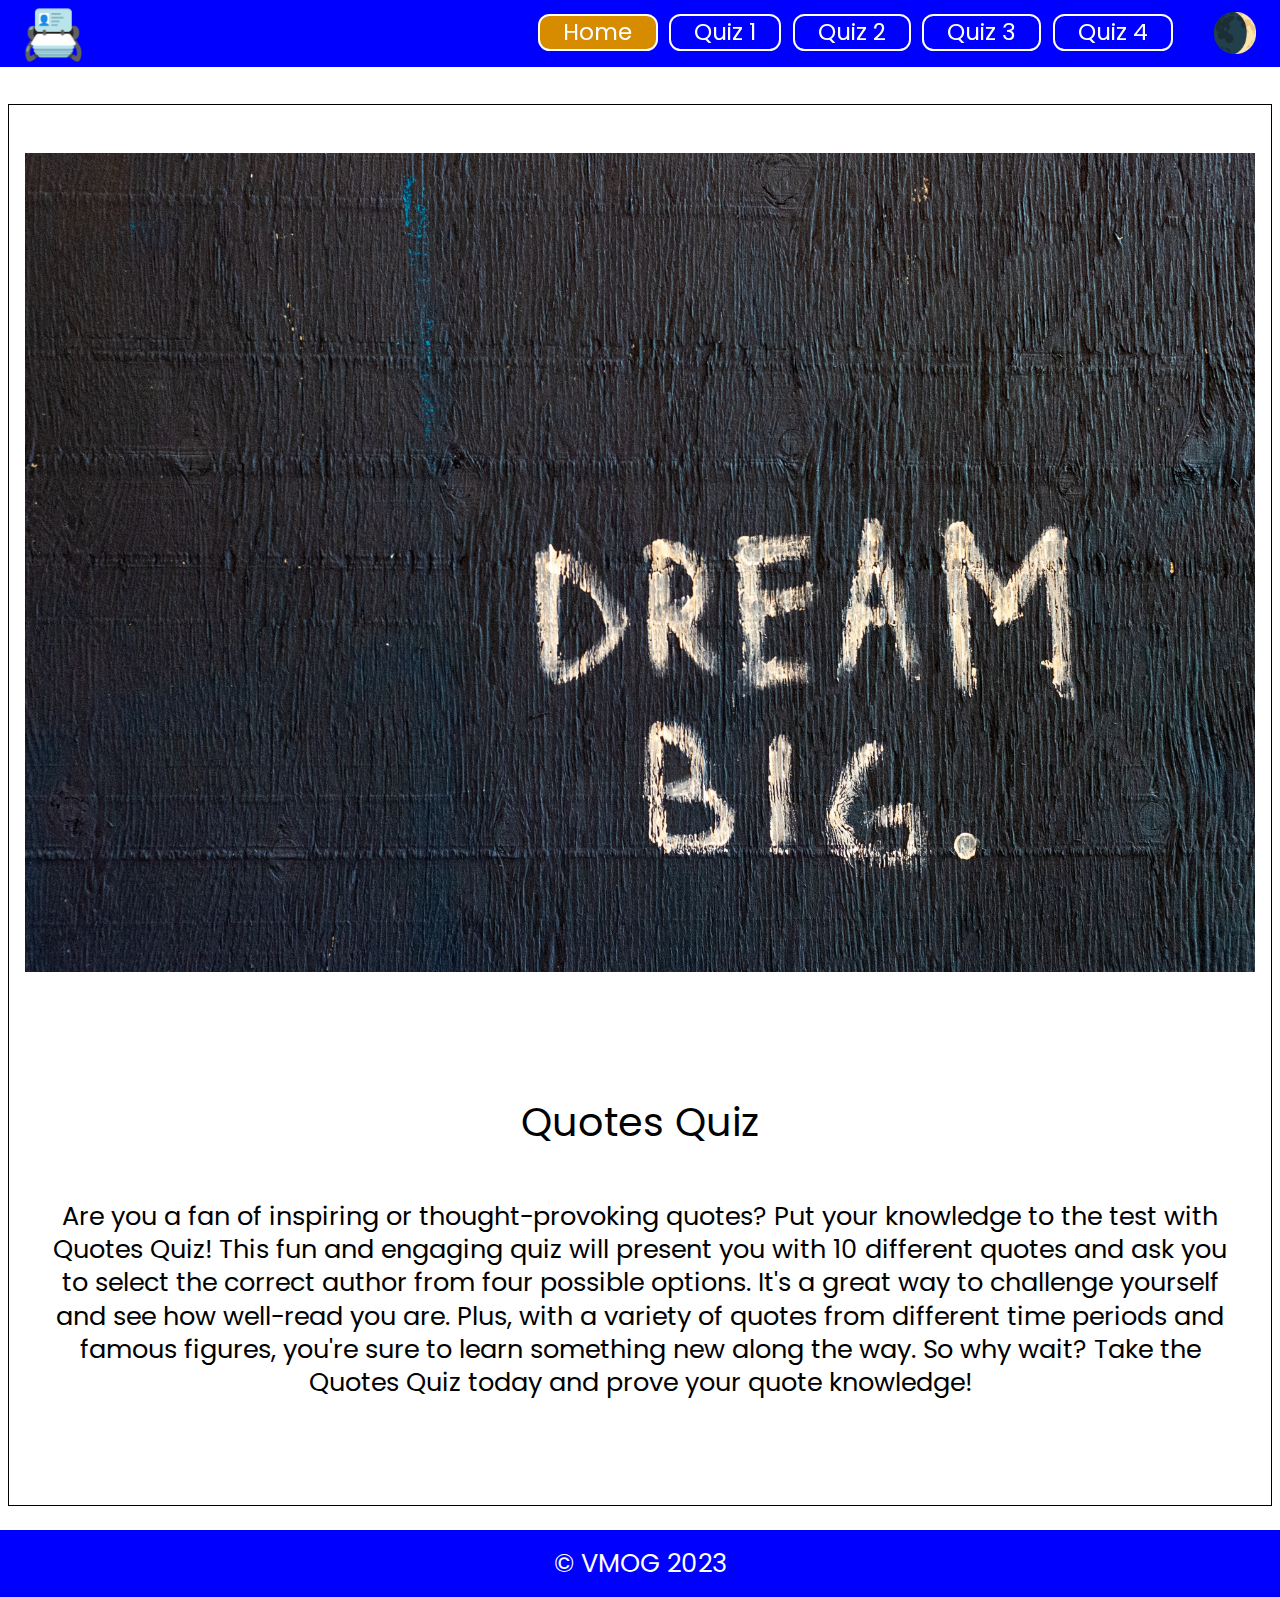
==== commit f2c17a26: "FIX: quiz title" ====
--- a/index.html
+++ b/index.html
@@ -137,7 +137,7 @@
 			</section>
 		</main>
 		<footer class="footer-container">
-			<p class="footer">&copy 2023 team</p>
+			<p class="footer">&copy VMOG 2023</p>
 		</footer>
 		<script src="./js/dark.js"></script>
 		<script src="./js/home.js"></script>
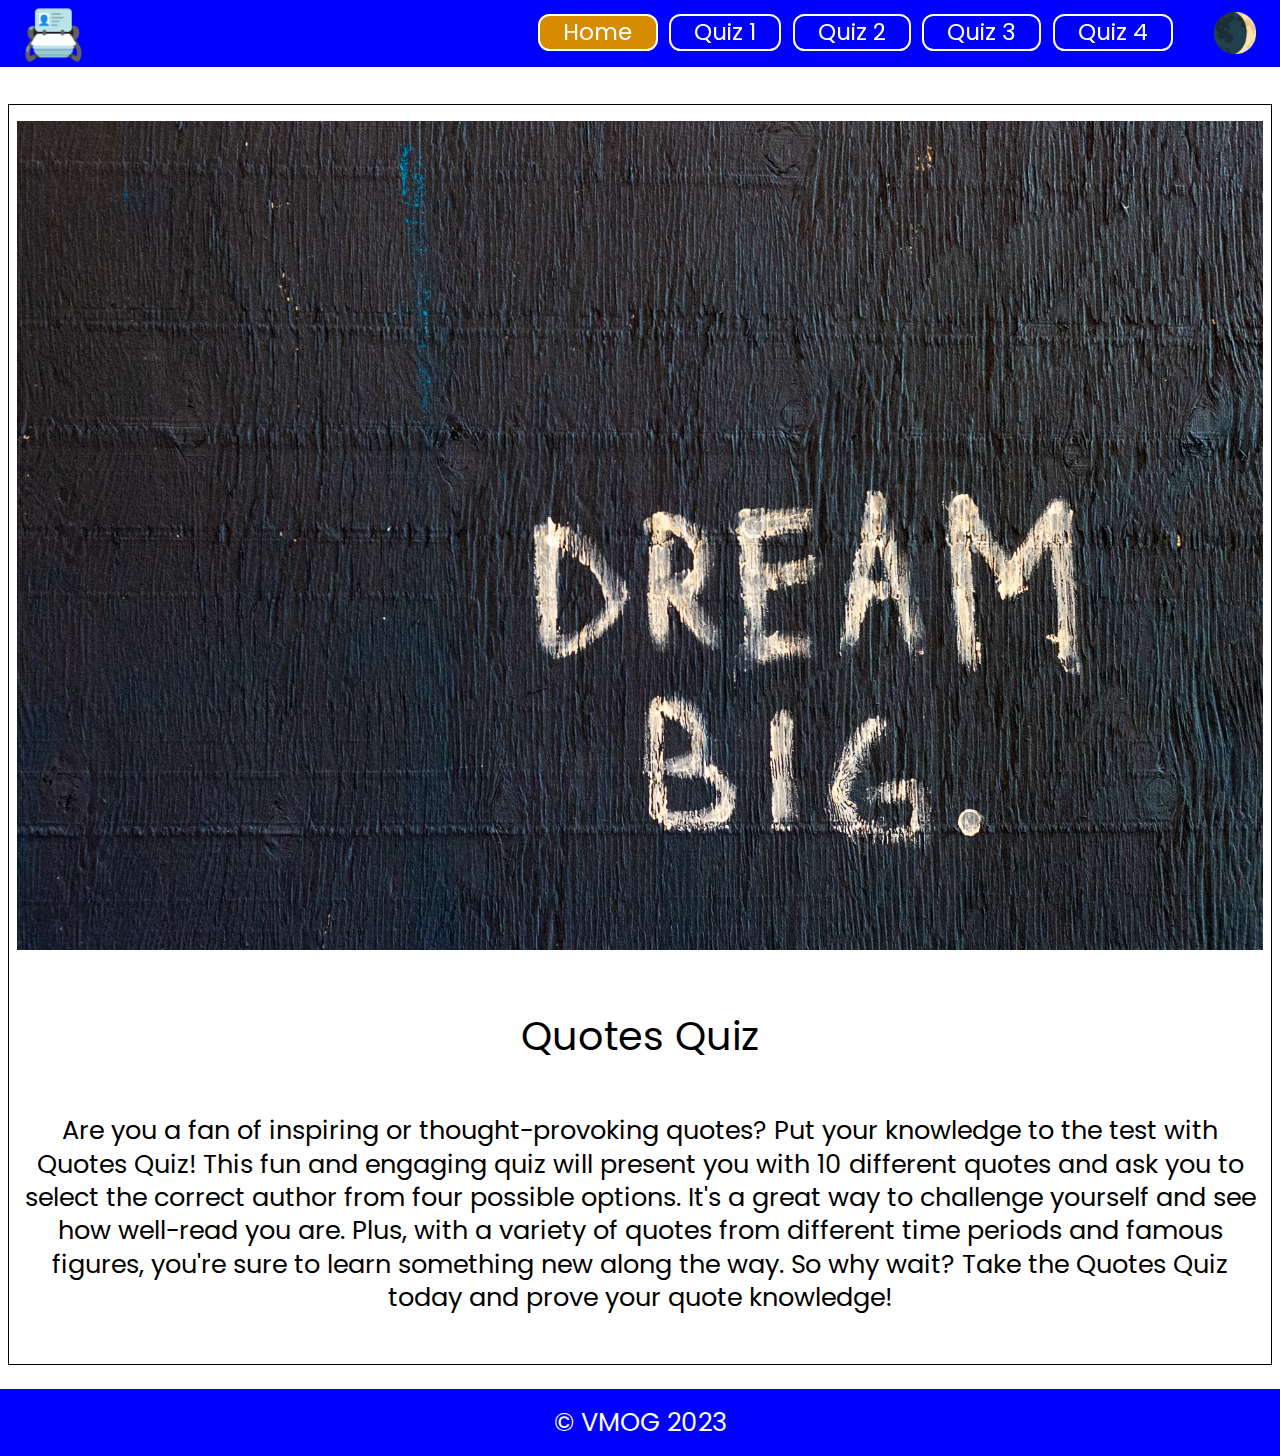
==== commit 611680b7: "FEAT: Add icon" ====
--- a/index.html
+++ b/index.html
@@ -3,6 +3,7 @@
 	<head>
 		<meta charset="UTF-8" />
 		<meta http-equiv="X-UA-Compatible" content="IE=edge" />
+		<link rel="icon" type="image/svg+xml" href="/icon.svg" />
 		<meta name="viewport" content="width=device-width, initial-scale=1.0" />
 		<!-- Meta data SEO-->
 		<meta name="title" content="Quotes Quiz" />
@@ -38,84 +39,6 @@
 			</nav>
 		</header>
 		<main class="main-container">
-			<!-- sandrine -->
-			<!-- <section class="container container-chidera">
-				<div class="hero-container">
-					<img
-						src="./chideras images /istockphoto-1292771469-170667a-2.jpg"
-						alt="Image"
-					/>
-				</div>
-				<div class="content-container">
-					<h2>Quotes Quiz</h2>
-					<p>
-						Do you adore motivational or perceptive quotations? Let's check your
-						score on our Quotes Quiz! You'll be given 10 distinct statements in
-						this entertaining and thought-provoking quiz, and you'll need to
-						choose the right author from four possibilities. It's a terrific way
-						to test your reading proficiency and put yourself to the test.
-						You're guaranteed to pick up something new along the road with the
-						range of quotes from various historical periods and well-known
-						individuals. Let's play brain juggling! Show off your quotation
-						knowledge by taking the Quotes Quiz right now!
-					</p>
-				</div>
-			</section> -->
-
-			<!-- tunde -->
-			<!-- <section class="container container-tunde">
-				<div class="hero-container">
-					<img
-						src="images-tunde/istockphoto-481096541-612x612.jpg"
-						alt="Image"
-					/>
-				</div>
-				<div class="content-container">
-					<h2>Quotes Quiz</h2>
-					<p>
-						"Success is not final, failure is not fatal: it is the courage to
-						continue that counts." - Winston Churchill "Believe in yourself and
-						all that you are. Know that there is something inside you that is
-						greater than any obstacle." - Christian D. Larson "The only way to
-						do great work is to love what you do." - Steve Jobs "The best way to
-						predict your future is to create it." - Abraham Lincoln "Life is 10%
-						what happens to us and 90% how we react to it." - Charles R.
-						Swindoll "The journey of a thousand miles begins with one step." -
-						Lao Tzu "Opportunities don't happen. You create them." - Chris
-						Grosser "Strive not to be a success, but rather to be of value." -
-						Albert Einstein "The greatest glory in living lies not in never
-						falling, but in rising every time we fall." - Nelson Mandela "The
-						future belongs to those who believe in the beauty of their dreams."
-						- Eleanor Roosevelt
-					</p>
-				</div>
-			</section> -->
-			<!-- daniel -->
-			<!-- <section class="container container-daniel">
-				<div class="hero-container">
-					<img src="images-daniel/dream.jpg" alt="Image" />
-				</div>
-				<div class="content-container">
-					<h2>Quotes Quiz</h2>
-					<p>
-						"Success is not final, failure is not fatal: it is the courage to
-						continue that counts." - Winston Churchill "Believe in yourself and
-						all that you are. Know that there is something inside you that is
-						greater than any obstacle." - Christian D. Larson "The only way to
-						do great work is to love what you do." - Steve Jobs "The best way to
-						predict your future is to create it." - Abraham Lincoln "Life is 10%
-						what happens to us and 90% how we react to it." - Charles R.
-						Swindoll "The journey of a thousand miles begins with one step." -
-						Lao Tzu "Opportunities don't happen. You create them." - Chris
-						Grosser "Strive not to be a success, but rather to be of value." -
-						Albert Einstein "The greatest glory in living lies not in never
-						falling, but in rising every time we fall." - Nelson Mandela "The
-						future belongs to those who believe in the beauty of their dreams."
-						- Eleanor Roosevelt
-					</p>
-				</div>
-			</section> -->
-
 			<!-- victor -->
 			<section class="container container-victor">
 				<div class="hero-container">
--- a/css/home.css
+++ b/css/home.css
@@ -24,7 +24,7 @@
 
 body {
 	min-width: 320px;
-	max-width: 1280px;
+	max-width: 1600px;
 	min-height: 100svh;
 	margin: 0 auto;
 	background-color: var(--light);
@@ -60,7 +60,7 @@
 .header-container {
 	position: fixed;
 	width: 100%;
-	max-width: 1280px;
+	max-width: 1600px;
 	font-size: clamp(1.2rem, 2vw, 2rem);
 	display: flex;
 	justify-content: space-between;
@@ -111,81 +111,8 @@
 
 .hero-container,
 .content-container {
-	margin: 2rem 0;
-	padding: 1rem;
-}
-
-/**************************** Team work ****************************/
-/* chidera */
-img {
-	width: 100%;
 	margin: 0;
-}
-
-h2 {
-	font-size: clamp(2em, 3.1vw, 3em);
-	margin: 2rem auto;
-	text-align: center;
-}
-
-/* tunde */
-.container-tunde {
-	display: flex;
-	flex-direction: column;
-	align-items: center;
-	justify-content: center;
-	padding: 50px;
-}
-
-.container-tunde .hero-container img {
-	width: 100%;
-	max-width: 600px;
-}
-
-.container-tunde .content-container {
-	text-align: center;
-	margin-top: 50px;
-}
-
-.container-tunde h2 {
-	font-size: 2.5rem;
-	font-weight: bold;
-	margin-bottom: 30px;
-}
-
-.container-tunde p {
-	font-size: 1.2rem;
-	line-height: 1.8;
-	margin-bottom: 50px;
-}
-
-/* daniel */
-.container-daniel {
-	width: 100%;
-	display: flex;
-}
-
-.container-daniel .hero-container img {
-	width: 100%;
-	margin: 0;
-	justify-content: center;
-}
-
-.container-daniel .content-container h2 {
-	background-image: linear-gradient(to bottom, skyblue, blue, skyblue);
-	border-radius: 2px black;
-	text-align: center;
-	font-weight: 700;
-	font-size: 2rem;
-	padding: 10px;
-	border-radius: 1.5rem;
-}
-.container-daniel .content-container p {
-	margin: 10px;
-	padding: 10px;
-	font-size: 1.2rem;
-	line-height: 1.8;
-	margin-bottom: 50px;
+	padding: 1rem 0.5rem;
 }
 
 /* victor */
@@ -206,10 +133,10 @@
 
 .container-victor p {
 	font-size: clamp(1.2em, 2vw, 1.8em);
-	margin: 2rem auto;
+	margin: 0.5rem auto;
 	text-align: center;
 	line-height: 1.3;
-	padding: 1em;
+	padding: 1em 0;
 }
 /* Footer */
 .footer-container {
